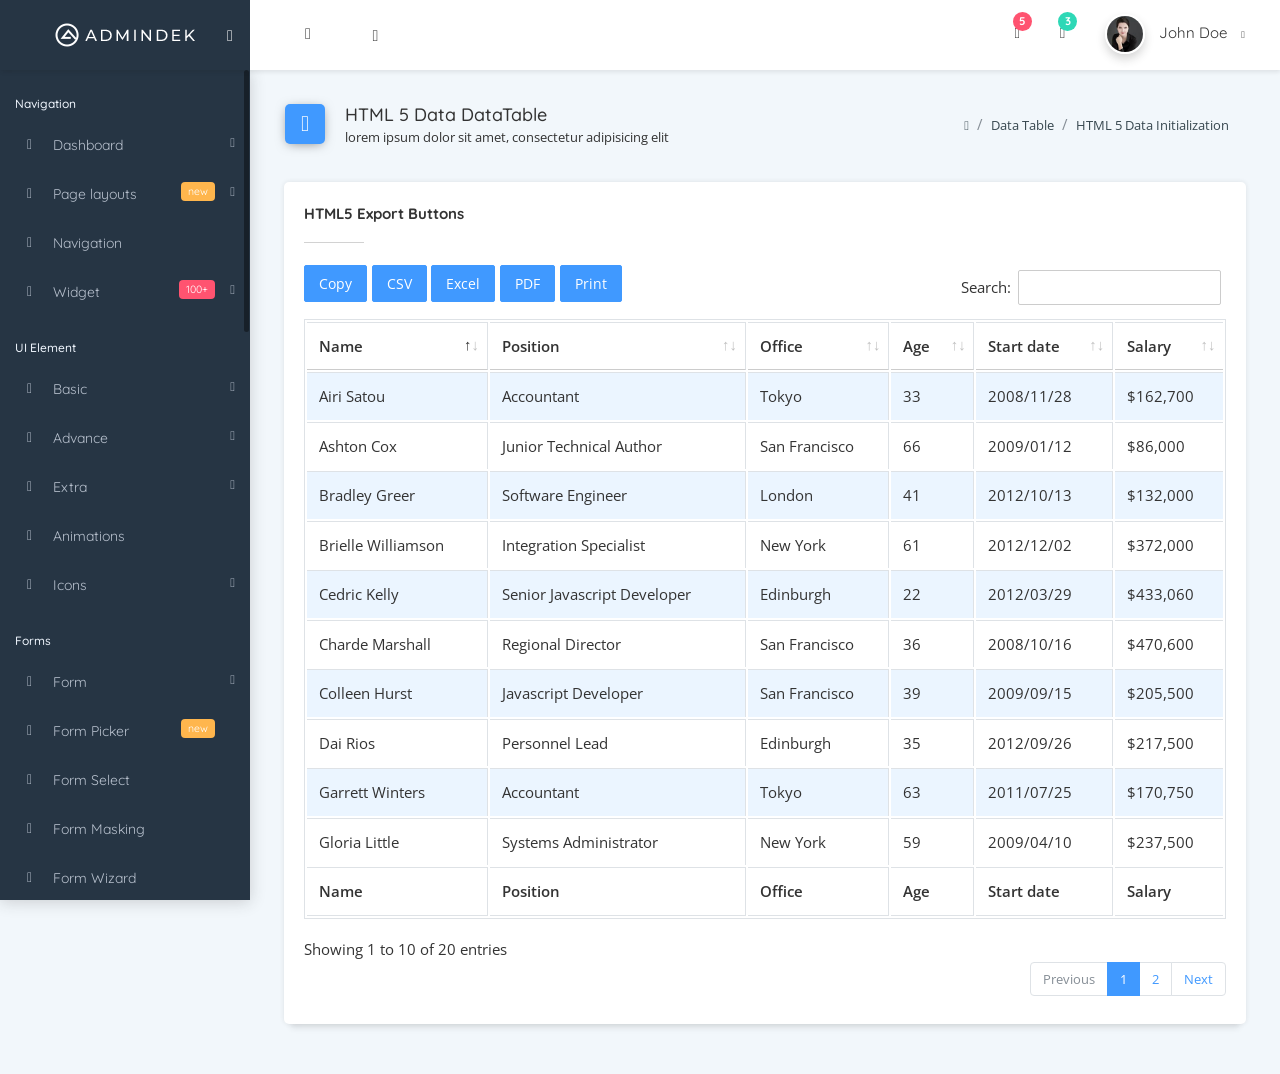
==== default/dt-ext-buttons-html-5-data-export.html @ b19c74aa "basic data table pushed" ====
<!DOCTYPE html>
<html lang="en">

<!-- Mirrored from colorlib.com//polygon/admindek/default/dt-ext-buttons-html-5-data-export.html by HTTrack Website Copier/3.x [XR&CO'2014], Tue, 04 Feb 2020 06:31:52 GMT -->
<!-- Added by HTTrack -->
<meta http-equiv="content-type" content="text/html;charset=UTF-8" /><!-- /Added by HTTrack -->

<head>
    <title>Admindek | Admin Template</title>


    <!--[if lt IE 10]>
      <script src="https://oss.maxcdn.com/libs/html5shiv/3.7.0/html5shiv.js"></script>
      <script src="https://oss.maxcdn.com/libs/respond.js/1.4.2/respond.min.js"></script>
      <![endif]-->

    <meta charset="utf-8">
    <meta name="viewport" content="width=device-width, initial-scale=1.0, user-scalable=0, minimal-ui">
    <meta http-equiv="X-UA-Compatible" content="IE=edge" />
    <meta name="description"
        content="Admindek Bootstrap admin template made using Bootstrap 4 and it has huge amount of ready made feature, UI components, pages which completely fulfills any dashboard needs." />
    <meta name="keywords"
        content="bootstrap, bootstrap admin template, admin theme, admin dashboard, dashboard template, admin template, responsive" />
    <meta name="author" content="colorlib" />

    <!-- <link rel="icon" href="https://colorlib.com//polygon/admindek/files/assets/images/favicon.ico" type="image/x-icon"> -->

    <link href="https://fonts.googleapis.com/css?family=Open+Sans:300,400,600,700,800" rel="stylesheet">
    <link href="https://fonts.googleapis.com/css?family=Quicksand:500,700" rel="stylesheet">

    <link rel="stylesheet" type="text/css" href="../files/bower_components/bootstrap/css/bootstrap.min.css">

    <link rel="stylesheet" href="../files/assets/pages/waves/css/waves.min.css" type="text/css" media="all">

    <link rel="stylesheet" type="text/css" href="../files/assets/icon/feather/css/feather.css">

    <link rel="stylesheet" type="text/css" href="../files/assets/icon/themify-icons/themify-icons.css">

    <link rel="stylesheet" type="text/css" href="../files/assets/icon/icofont/css/icofont.css">

    <link rel="stylesheet" type="text/css" href="../files/assets/icon/font-awesome/css/font-awesome.min.css">

    <link rel="stylesheet" type="text/css"
        href="../files/bower_components/datatables.net-bs4/css/dataTables.bootstrap4.min.css">
    <link rel="stylesheet" type="text/css" href="../files/assets/pages/data-table/css/buttons.dataTables.min.css">
    <link rel="stylesheet" type="text/css"
        href="../files/bower_components/datatables.net-responsive-bs4/css/responsive.bootstrap4.min.css">
    <link rel="stylesheet" type="text/css"
        href="../files/assets/pages/data-table/extensions/buttons/css/buttons.dataTables.min.css">

    <link rel="stylesheet" type="text/css" href="../files/assets/css/style.css">
    <link rel="stylesheet" type="text/css" href="../files/assets/css/pages.css">
</head>

<body>

    <div class="loader-bg">
        <div class="loader-bar"></div>
    </div>

    <div id="pcoded" class="pcoded">
        <div class="pcoded-overlay-box"></div>
        <div class="pcoded-container navbar-wrapper">

            <nav class="navbar header-navbar pcoded-header">
                <div class="navbar-wrapper">
                    <div class="navbar-logo">
                        <a href="index.html">
                            <img class="img-fluid" src="../files/assets/images/logo.png" alt="Theme-Logo" />
                        </a>
                        <a class="mobile-menu" id="mobile-collapse" href="#!">
                            <i class="feather icon-menu icon-toggle-right"></i>
                        </a>
                        <a class="mobile-options waves-effect waves-light">
                            <i class="feather icon-more-horizontal"></i>
                        </a>
                    </div>
                    <div class="navbar-container container-fluid">
                        <ul class="nav-left">
                            <li class="header-search">
                                <div class="main-search morphsearch-search">
                                    <div class="input-group">
                                        <span class="input-group-prepend search-close">
                                            <i class="feather icon-x input-group-text"></i>
                                        </span>
                                        <input type="text" class="form-control" placeholder="Enter Keyword">
                                        <span class="input-group-append search-btn">
                                            <i class="feather icon-search input-group-text"></i>
                                        </span>
                                    </div>
                                </div>
                            </li>
                            <li>
                                <a href="#!"
                                    onclick="if (!window.__cfRLUnblockHandlers) return false; javascript:toggleFullScreen()"
                                    class="waves-effect waves-light" data-cf-modified-c82a0141399971fba9ab0f09-="">
                                    <i class="full-screen feather icon-maximize"></i>
                                </a>
                            </li>
                        </ul>
                        <ul class="nav-right">
                            <li class="header-notification">
                                <div class="dropdown-primary dropdown">
                                    <div class="dropdown-toggle" data-toggle="dropdown">
                                        <i class="feather icon-bell"></i>
                                        <span class="badge bg-c-red">5</span>
                                    </div>
                                    <ul class="show-notification notification-view dropdown-menu"
                                        data-dropdown-in="fadeIn" data-dropdown-out="fadeOut">
                                        <li>
                                            <h6>Notifications</h6>
                                            <label class="label label-danger">New</label>
                                        </li>
                                        <li>
                                            <div class="media">
                                                <img class="img-radius" src="../files/assets/images/avatar-4.jpg"
                                                    alt="Generic placeholder image">
                                                <div class="media-body">
                                                    <h5 class="notification-user">John Doe</h5>
                                                    <p class="notification-msg">Lorem ipsum dolor sit amet, consectetuer
                                                        elit.</p>
                                                    <span class="notification-time">30 minutes ago</span>
                                                </div>
                                            </div>
                                        </li>
                                        <li>
                                            <div class="media">
                                                <img class="img-radius" src="../files/assets/images/avatar-3.jpg"
                                                    alt="Generic placeholder image">
                                                <div class="media-body">
                                                    <h5 class="notification-user">Joseph William</h5>
                                                    <p class="notification-msg">Lorem ipsum dolor sit amet, consectetuer
                                                        elit.</p>
                                                    <span class="notification-time">30 minutes ago</span>
                                                </div>
                                            </div>
                                        </li>
                                        <li>
                                            <div class="media">
                                                <img class="img-radius" src="../files/assets/images/avatar-4.jpg"
                                                    alt="Generic placeholder image">
                                                <div class="media-body">
                                                    <h5 class="notification-user">Sara Soudein</h5>
                                                    <p class="notification-msg">Lorem ipsum dolor sit amet, consectetuer
                                                        elit.</p>
                                                    <span class="notification-time">30 minutes ago</span>
                                                </div>
                                            </div>
                                        </li>
                                    </ul>
                                </div>
                            </li>
                            <li class="header-notification">
                                <div class="dropdown-primary dropdown">
                                    <div class="displayChatbox dropdown-toggle" data-toggle="dropdown">
                                        <i class="feather icon-message-square"></i>
                                        <span class="badge bg-c-green">3</span>
                                    </div>
                                </div>
                            </li>
                            <li class="user-profile header-notification">
                                <div class="dropdown-primary dropdown">
                                    <div class="dropdown-toggle" data-toggle="dropdown">
                                        <img src="../files/assets/images/avatar-4.jpg" class="img-radius"
                                            alt="User-Profile-Image">
                                        <span>John Doe</span>
                                        <i class="feather icon-chevron-down"></i>
                                    </div>
                                    <ul class="show-notification profile-notification dropdown-menu"
                                        data-dropdown-in="fadeIn" data-dropdown-out="fadeOut">
                                        <li>
                                            <a href="#!">
                                                <i class="feather icon-settings"></i> Settings
                                            </a>
                                        </li>
                                        <li>
                                            <a href="#">
                                                <i class="feather icon-user"></i> Profile
                                            </a>
                                        </li>
                                        <li>
                                            <a href="email-inbox.html">
                                                <i class="feather icon-mail"></i> My Messages
                                            </a>
                                        </li>
                                        <li>
                                            <a href="auth-lock-screen.html">
                                                <i class="feather icon-lock"></i> Lock Screen
                                            </a>
                                        </li>
                                        <li>
                                            <a href="auth-sign-in-social.html">
                                                <i class="feather icon-log-out"></i> Logout
                                            </a>
                                        </li>
                                    </ul>
                                </div>
                            </li>
                        </ul>
                    </div>
                </div>
            </nav>

            <div id="sidebar" class="users p-chat-user showChat">
                <div class="had-container">
                    <div class="p-fixed users-main">
                        <div class="user-box">
                            <div class="chat-search-box">
                                <a class="back_friendlist">
                                    <i class="feather icon-x"></i>
                                </a>
                                <div class="right-icon-control">
                                    <div class="input-group input-group-button">
                                        <input type="text" id="search-friends" name="footer-email" class="form-control"
                                            placeholder="Search Friend">
                                        <div class="input-group-append">
                                            <button class="btn btn-primary waves-effect waves-light" type="button"><i
                                                    class="feather icon-search"></i></button>
                                        </div>
                                    </div>
                                </div>
                            </div>
                            <div class="main-friend-list">
                                <div class="media userlist-box waves-effect waves-light" data-id="1"
                                    data-status="online" data-username="Josephin Doe">
                                    <a class="media-left" href="#!">
                                        <img class="media-object img-radius img-radius"
                                            src="../files/assets/images/avatar-3.jpg" alt="Generic placeholder image ">
                                        <div class="live-status bg-success"></div>
                                    </a>
                                    <div class="media-body">
                                        <div class="chat-header">Josephin Doe</div>
                                    </div>
                                </div>
                                <div class="media userlist-box waves-effect waves-light" data-id="2"
                                    data-status="online" data-username="Lary Doe">
                                    <a class="media-left" href="#!">
                                        <img class="media-object img-radius" src="../files/assets/images/avatar-2.jpg"
                                            alt="Generic placeholder image">
                                        <div class="live-status bg-success"></div>
                                    </a>
                                    <div class="media-body">
                                        <div class="f-13 chat-header">Lary Doe</div>
                                    </div>
                                </div>
                                <div class="media userlist-box waves-effect waves-light" data-id="3"
                                    data-status="online" data-username="Alice">
                                    <a class="media-left" href="#!">
                                        <img class="media-object img-radius" src="../files/assets/images/avatar-4.jpg"
                                            alt="Generic placeholder image">
                                        <div class="live-status bg-success"></div>
                                    </a>
                                    <div class="media-body">
                                        <div class="f-13 chat-header">Alice</div>
                                    </div>
                                </div>
                                <div class="media userlist-box waves-effect waves-light" data-id="4"
                                    data-status="offline" data-username="Alia">
                                    <a class="media-left" href="#!">
                                        <img class="media-object img-radius" src="../files/assets/images/avatar-3.jpg"
                                            alt="Generic placeholder image">
                                        <div class="live-status bg-default"></div>
                                    </a>
                                    <div class="media-body">
                                        <div class="f-13 chat-header">Alia<small class="d-block text-muted">10 min
                                                ago</small></div>
                                    </div>
                                </div>
                                <div class="media userlist-box waves-effect waves-light" data-id="5"
                                    data-status="offline" data-username="Suzen">
                                    <a class="media-left" href="#!">
                                        <img class="media-object img-radius" src="../files/assets/images/avatar-2.jpg"
                                            alt="Generic placeholder image">
                                        <div class="live-status bg-default"></div>
                                    </a>
                                    <div class="media-body">
                                        <div class="f-13 chat-header">Suzen<small class="d-block text-muted">15 min
                                                ago</small></div>
                                    </div>
                                </div>
                            </div>
                        </div>
                    </div>
                </div>
            </div>


            <div class="showChat_inner">
                <div class="media chat-inner-header">
                    <a class="back_chatBox">
                        <i class="feather icon-x"></i> Josephin Doe
                    </a>
                </div>
                <div class="main-friend-chat">
                    <div class="media chat-messages">
                        <a class="media-left photo-table" href="#!">
                            <img class="media-object img-radius img-radius m-t-5"
                                src="../files/assets/images/avatar-2.jpg" alt="Generic placeholder image">
                        </a>
                        <div class="media-body chat-menu-content">
                            <div class="">
                                <p class="chat-cont">I'm just looking around. Will you tell me something about yourself?
                                </p>
                            </div>
                            <p class="chat-time">8:20 a.m.</p>
                        </div>
                    </div>
                    <div class="media chat-messages">
                        <div class="media-body chat-menu-reply">
                            <div class="">
                                <p class="chat-cont">Ohh! very nice</p>
                            </div>
                            <p class="chat-time">8:22 a.m.</p>
                        </div>
                    </div>
                    <div class="media chat-messages">
                        <a class="media-left photo-table" href="#!">
                            <img class="media-object img-radius img-radius m-t-5"
                                src="../files/assets/images/avatar-2.jpg" alt="Generic placeholder image">
                        </a>
                        <div class="media-body chat-menu-content">
                            <div class="">
                                <p class="chat-cont">can you come with me?</p>
                            </div>
                            <p class="chat-time">8:20 a.m.</p>
                        </div>
                    </div>
                </div>
                <div class="chat-reply-box">
                    <div class="right-icon-control">
                        <div class="input-group input-group-button">
                            <input type="text" class="form-control" placeholder="Write hear . . ">
                            <div class="input-group-append">
                                <button class="btn btn-primary waves-effect waves-light" type="button"><i
                                        class="feather icon-message-circle"></i></button>
                            </div>
                        </div>
                    </div>
                </div>
            </div>

            <div class="pcoded-main-container">
                <div class="pcoded-wrapper">

                    <nav class="pcoded-navbar">
                        <div class="nav-list">
                            <div class="pcoded-inner-navbar main-menu">
                                <div class="pcoded-navigation-label">Navigation</div>
                                <ul class="pcoded-item pcoded-left-item">
                                    <li class="pcoded-hasmenu">
                                        <a href="javascript:void(0)" class="waves-effect waves-dark">
                                            <span class="pcoded-micon"><i class="feather icon-home"></i></span>
                                            <span class="pcoded-mtext">Dashboard</span>
                                        </a>
                                        <ul class="pcoded-submenu">
                                            <li class="">
                                                <a href="index.html" class="waves-effect waves-dark">
                                                    <span class="pcoded-mtext">Default</span>
                                                </a>
                                            </li>
                                            <li class="">
                                                <a href="dashboard-crm.html" class="waves-effect waves-dark">
                                                    <span class="pcoded-mtext">CRM</span>
                                                </a>
                                            </li>
                                            <li class="">
                                                <a href="dashboard-analytics.html" class="waves-effect waves-dark">
                                                    <span class="pcoded-mtext">Analytics</span>
                                                    <span class="pcoded-badge label label-info ">NEW</span>
                                                </a>
                                            </li>
                                        </ul>
                                    </li>
                                    <li class="pcoded-hasmenu">
                                        <a href="javascript:void(0)" class="waves-effect waves-dark">
                                            <span class="pcoded-micon"><i class="feather icon-sidebar"></i></span>
                                            <span class="pcoded-mtext">Page layouts</span>
                                            <span class="pcoded-badge label label-warning">NEW</span>
                                        </a>
                                        <ul class="pcoded-submenu">
                                            <li class=" pcoded-hasmenu">
                                                <a href="javascript:void(0)" class="waves-effect waves-dark">
                                                    <span class="pcoded-mtext">Vertical</span>
                                                </a>
                                                <ul class="pcoded-submenu">
                                                    <li class="">
                                                        <a href="menu-static.html" class="waves-effect waves-dark">
                                                            <span class="pcoded-mtext">Static Layout</span>
                                                        </a>
                                                    </li>
                                                    <li class="">
                                                        <a href="menu-header-fixed.html"
                                                            class="waves-effect waves-dark">
                                                            <span class="pcoded-mtext">Header Fixed</span>
                                                        </a>
                                                    </li>
                                                    <li class="">
                                                        <a href="menu-compact.html" class="waves-effect waves-dark">
                                                            <span class="pcoded-mtext">Compact</span>
                                                        </a>
                                                    </li>
                                                    <li class="">
                                                        <a href="menu-sidebar.html" class="waves-effect waves-dark">
                                                            <span class="pcoded-mtext">Sidebar Fixed</span>
                                                        </a>
                                                    </li>
                                                </ul>
                                            </li>
                                            <li class=" pcoded-hasmenu">
                                                <a href="javascript:void(0)" class="waves-effect waves-dark">
                                                    <span class="pcoded-mtext">Horizontal</span>
                                                </a>
                                                <ul class="pcoded-submenu">
                                                    <li class="">
                                                        <a href="menu-horizontal-static.html" target="_blank"
                                                            class="waves-effect waves-dark">
                                                            <span class="pcoded-mtext">Static Layout</span>
                                                        </a>
                                                    </li>
                                                    <li class="">
                                                        <a href="menu-horizontal-fixed.html" target="_blank"
                                                            class="waves-effect waves-dark">
                                                            <span class="pcoded-mtext">Fixed layout</span>
                                                        </a>
                                                    </li>
                                                    <li class="">
                                                        <a href="menu-horizontal-icon.html" target="_blank"
                                                            class="waves-effect waves-dark">
                                                            <span class="pcoded-mtext">Static With Icon</span>
                                                        </a>
                                                    </li>
                                                    <li class="">
                                                        <a href="menu-horizontal-icon-fixed.html" target="_blank"
                                                            class="waves-effect waves-dark">
                                                            <span class="pcoded-mtext">Fixed With Icon</span>
                                                        </a>
                                                    </li>
                                                </ul>
                                            </li>
                                            <li class="">
                                                <a href="menu-bottom.html" class="waves-effect waves-dark">
                                                    <span class="pcoded-mtext">Bottom Menu</span>
                                                </a>
                                            </li>
                                        </ul>
                                    </li>
                                    <li class="">
                                        <a href="navbar-light.html" class="waves-effect waves-dark">
                                            <span class="pcoded-micon">
                                                <i class="feather icon-menu"></i>
                                            </span>
                                            <span class="pcoded-mtext">Navigation</span>
                                        </a>
                                    </li>
                                    <li class="pcoded-hasmenu">
                                        <a href="javascript:void(0)" class="waves-effect waves-dark">
                                            <span class="pcoded-micon">
                                                <i class="feather icon-layers"></i>
                                            </span>
                                            <span class="pcoded-mtext">Widget</span>
                                            <span class="pcoded-badge label label-danger">100+</span>
                                        </a>
                                        <ul class="pcoded-submenu">
                                            <li class="">
                                                <a href="widget-statistic.html" class="waves-effect waves-dark">
                                                    <span class="pcoded-mtext">Statistic</span>
                                                </a>
                                            </li>
                                            <li class="">
                                                <a href="widget-data.html" class="waves-effect waves-dark">
                                                    <span class="pcoded-mtext">Data</span>
                                                </a>
                                            </li>
                                            <li class="">
                                                <a href="widget-chart.html" class="waves-effect waves-dark">
                                                    <span class="pcoded-mtext">Chart Widget</span>
                                                </a>
                                            </li>
                                        </ul>
                                    </li>
                                </ul>
                                <div class="pcoded-navigation-label">UI Element</div>
                                <ul class="pcoded-item pcoded-left-item">
                                    <li class="pcoded-hasmenu">
                                        <a href="javascript:void(0)" class="waves-effect waves-dark">
                                            <span class="pcoded-micon">
                                                <i class="feather icon-box"></i>
                                            </span>
                                            <span class="pcoded-mtext">Basic</span>
                                        </a>
                                        <ul class="pcoded-submenu">
                                            <li class="">
                                                <a href="alert.html" class="waves-effect waves-dark">
                                                    <span class="pcoded-mtext">Alert</span>
                                                </a>
                                            </li>
                                            <li class="">
                                                <a href="breadcrumb.html" class="waves-effect waves-dark">
                                                    <span class="pcoded-mtext">Breadcrumbs</span>
                                                </a>
                                            </li>
                                            <li class="">
                                                <a href="button.html" class="waves-effect waves-dark">
                                                    <span class="pcoded-mtext">Button</span>
                                                </a>
                                            </li>
                                            <li class="">
                                                <a href="box-shadow.html" class="waves-effect waves-dark">
                                                    <span class="pcoded-mtext">Box-Shadow</span>
                                                </a>
                                            </li>
                                            <li class="">
                                                <a href="accordion.html" class="waves-effect waves-dark">
                                                    <span class="pcoded-mtext">Accordion</span>
                                                </a>
                                            </li>
                                            <li class="">
                                                <a href="generic-class.html" class="waves-effect waves-dark">
                                                    <span class="pcoded-mtext">Generic Class</span>
                                                </a>
                                            </li>
                                            <li class=" ">
                                                <a href="tabs.html" class="waves-effect waves-dark">
                                                    <span class="pcoded-mtext">Tabs</span>
                                                </a>
                                            </li>
                                            <li class=" ">
                                                <a href="color.html" class="waves-effect waves-dark">
                                                    <span class="pcoded-mtext">Color</span>
                                                </a>
                                            </li>
                                            <li class=" ">
                                                <a href="label-badge.html" class="waves-effect waves-dark">
                                                    <span class="pcoded-mtext">Label Badge</span>
                                                </a>
                                            </li>
                                            <li class=" ">
                                                <a href="progress-bar.html" class="waves-effect waves-dark">
                                                    <span class="pcoded-mtext">Progress Bar</span>
                                                </a>
                                            </li>
                                            <li class=" ">
                                                <a href="list.html" class="waves-effect waves-dark">
                                                    <span class="pcoded-mtext">List</span>
                                                </a>
                                            </li>
                                            <li class=" ">
                                                <a href="tooltip.html" class="waves-effect waves-dark">
                                                    <span class="pcoded-mtext">Tooltip And Popover</span>
                                                </a>
                                            </li>
                                            <li class=" ">
                                                <a href="typography.html" class="waves-effect waves-dark">
                                                    <span class="pcoded-mtext">Typography</span>
                                                </a>
                                            </li>
                                            <li class=" ">
                                                <a href="other.html" class="waves-effect waves-dark">
                                                    <span class="pcoded-mtext">Other</span>
                                                </a>
                                            </li>
                                        </ul>
                                    </li>
                                    <li class="pcoded-hasmenu">
                                        <a href="javascript:void(0)" class="waves-effect waves-dark">
                                            <span class="pcoded-micon">
                                                <i class="feather icon-gitlab"></i>
                                            </span>
                                            <span class="pcoded-mtext">Advance</span>
                                        </a>
                                        <ul class="pcoded-submenu">
                                            <li class=" ">
                                                <a href="draggable.html" class="waves-effect waves-dark">
                                                    <span class="pcoded-mtext">Draggable</span>
                                                </a>
                                            </li>
                                            <li class=" ">
                                                <a href="modal.html" class="waves-effect waves-dark">
                                                    <span class="pcoded-mtext">Modal</span>
                                                </a>
                                            </li>
                                            <li class=" ">
                                                <a href="notification.html" class="waves-effect waves-dark">
                                                    <span class="pcoded-mtext">Notifications</span>
                                                </a>
                                            </li>
                                            <li class=" ">
                                                <a href="rating.html" class="waves-effect waves-dark">
                                                    <span class="pcoded-mtext">Rating</span>
                                                </a>
                                            </li>
                                            <li class=" ">
                                                <a href="range-slider.html" class="waves-effect waves-dark">
                                                    <span class="pcoded-mtext">Range Slider</span>
                                                </a>
                                            </li>
                                            <li class=" ">
                                                <a href="slider.html" class="waves-effect waves-dark">
                                                    <span class="pcoded-mtext">Slider</span>
                                                </a>
                                            </li>
                                            <li class=" ">
                                                <a href="syntax-highlighter.html" class="waves-effect waves-dark">
                                                    <span class="pcoded-mtext">Syntax Highlighter</span>
                                                </a>
                                            </li>
                                            <li class=" ">
                                                <a href="tour.html" class="waves-effect waves-dark">
                                                    <span class="pcoded-mtext">Tour</span>
                                                </a>
                                            </li>
                                            <li class=" ">
                                                <a href="treeview.html" class="waves-effect waves-dark">
                                                    <span class="pcoded-mtext">Tree View</span>
                                                </a>
                                            </li>
                                            <li class=" ">
                                                <a href="nestable.html" class="waves-effect waves-dark">
                                                    <span class="pcoded-mtext">Nestable</span>
                                                </a>
                                            </li>
                                            <li class=" ">
                                                <a href="toolbar.html" class="waves-effect waves-dark">
                                                    <span class="pcoded-mtext">Toolbar</span>
                                                </a>
                                            </li>
                                            <li class=" ">
                                                <a href="https://colorlib.com/polygon/admindek/default/x-editable.html"
                                                    class="waves-effect waves-dark">
                                                    <span class="pcoded-mtext">X-Editable</span>
                                                </a>
                                            </li>
                                        </ul>
                                    </li>
                                    <li class="pcoded-hasmenu">
                                        <a href="javascript:void(0)" class="waves-effect waves-dark">
                                            <span class="pcoded-micon">
                                                <i class="feather icon-package"></i>
                                            </span>
                                            <span class="pcoded-mtext">Extra</span>
                                        </a>
                                        <ul class="pcoded-submenu">
                                            <li class=" ">
                                                <a href="session-timeout.html" class="waves-effect waves-dark">
                                                    <span class="pcoded-mtext">Session Timeout</span>
                                                </a>
                                            </li>
                                            <li class=" ">
                                                <a href="session-idle-timeout.html" class="waves-effect waves-dark">
                                                    <span class="pcoded-mtext">Session Idle Timeout</span>
                                                </a>
                                            </li>
                                            <li class=" ">
                                                <a href="offline.html" class="waves-effect waves-dark">
                                                    <span class="pcoded-mtext">Offline</span>
                                                </a>
                                            </li>
                                        </ul>
                                    </li>
                                    <li class=" ">
                                        <a href="animation.html" class="waves-effect waves-dark">
                                            <span class="pcoded-micon">
                                                <i class="feather icon-aperture rotate-refresh"></i>
                                            </span>
                                            <span class="pcoded-mtext">Animations</span>
                                        </a>
                                    </li>
                                    <li class="pcoded-hasmenu">
                                        <a href="javascript:void(0)" class="waves-effect waves-dark">
                                            <span class="pcoded-micon">
                                                <i class="feather icon-command"></i>
                                            </span>
                                            <span class="pcoded-mtext">Icons</span>
                                        </a>
                                        <ul class="pcoded-submenu">
                                            <li class=" ">
                                                <a href="icon-font-awesome.html" class="waves-effect waves-dark">
                                                    <span class="pcoded-mtext">Font Awesome</span>
                                                </a>
                                            </li>
                                            <li class=" ">
                                                <a href="icon-themify.html" class="waves-effect waves-dark">
                                                    <span class="pcoded-mtext">Themify</span>
                                                </a>
                                            </li>
                                            <li class=" ">
                                                <a href="icon-simple-line.html" class="waves-effect waves-dark">
                                                    <span class="pcoded-mtext">Simple Line Icon</span>
                                                </a>
                                            </li>
                                        </ul>
                                    </li>
                                </ul>
                                <div class="pcoded-navigation-label">Forms</div>
                                <ul class="pcoded-item pcoded-left-item">
                                    <li class="pcoded-hasmenu">
                                        <a href="javascript:void(0)" class="waves-effect waves-dark">
                                            <span class="pcoded-micon">
                                                <i class="feather icon-clipboard"></i>
                                            </span>
                                            <span class="pcoded-mtext">Form</span>
                                        </a>
                                        <ul class="pcoded-submenu">
                                            <li class=" ">
                                                <a href="form-elements-component.html" class="waves-effect waves-dark">
                                                    <span class="pcoded-mtext">Components</span>
                                                </a>
                                            </li>
                                            <li class=" ">
                                                <a href="form-elements-add-on.html" class="waves-effect waves-dark">
                                                    <span class="pcoded-mtext">Add-On</span>
                                                </a>
                                            </li>
                                            <li class=" ">
                                                <a href="form-elements-advance.html" class="waves-effect waves-dark">
                                                    <span class="pcoded-mtext">Advance</span>
                                                </a>
                                            </li>
                                            <li class=" ">
                                                <a href="form-validation.html" class="waves-effect waves-dark">
                                                    <span class="pcoded-mtext">Validation</span>
                                                </a>
                                            </li>
                                        </ul>
                                    </li>
                                    <li class=" ">
                                        <a href="form-picker.html" class="waves-effect waves-dark">
                                            <span class="pcoded-micon">
                                                <i class="feather icon-edit-1"></i>
                                            </span>
                                            <span class="pcoded-mtext">Form Picker</span>
                                            <span class="pcoded-badge label label-warning">NEW</span>
                                        </a>
                                    </li>
                                    <li class=" ">
                                        <a href="form-select.html" class="waves-effect waves-dark">
                                            <span class="pcoded-micon">
                                                <i class="feather icon-feather"></i>
                                            </span>
                                            <span class="pcoded-mtext">Form Select</span>
                                        </a>
                                    </li>
                                    <li class=" ">
                                        <a href="form-masking.html" class="waves-effect waves-dark">
                                            <span class="pcoded-micon">
                                                <i class="feather icon-shield"></i>
                                            </span>
                                            <span class="pcoded-mtext">Form Masking</span>
                                        </a>
                                    </li>
                                    <li class=" ">
                                        <a href="form-wizard.html" class="waves-effect waves-dark">
                                            <span class="pcoded-micon">
                                                <i class="feather icon-tv"></i>
                                            </span>
                                            <span class="pcoded-mtext">Form Wizard</span>
                                        </a>
                                    </li>
                                </ul>
                                <div class="pcoded-navigation-label">Tables</div>
                                <ul class="pcoded-item pcoded-left-item">
                                    <li class="pcoded-hasmenu">
                                        <a href="javascript:void(0)" class="waves-effect waves-dark">
                                            <span class="pcoded-micon">
                                                <i class="feather icon-credit-card"></i>
                                            </span>
                                            <span class="pcoded-mtext">Bootstrap Table</span>
                                        </a>
                                        <ul class="pcoded-submenu">
                                            <li class=" ">
                                                <a href="bs-basic-table.html" class="waves-effect waves-dark">
                                                    <span class="pcoded-mtext">Basic Table</span>
                                                </a>
                                            </li>
                                            <li class=" ">
                                                <a href="bs-table-sizing.html" class="waves-effect waves-dark">
                                                    <span class="pcoded-mtext">Sizing Table</span>
                                                </a>
                                            </li>
                                            <li class=" ">
                                                <a href="bs-table-border.html" class="waves-effect waves-dark">
                                                    <span class="pcoded-mtext">Border Table</span>
                                                </a>
                                            </li>
                                            <li class=" ">
                                                <a href="bs-table-styling.html" class="waves-effect waves-dark">
                                                    <span class="pcoded-mtext">Styling Table</span>
                                                </a>
                                            </li>
                                        </ul>
                                    </li>
                                    <li class="pcoded-hasmenu">
                                        <a href="javascript:void(0)" class="waves-effect waves-dark">
                                            <span class="pcoded-micon">
                                                <i class="feather icon-inbox"></i>
                                            </span>
                                            <span class="pcoded-mtext">Data Table</span>
                                        </a>
                                        <ul class="pcoded-submenu">
                                            <li class=" ">
                                                <a href="dt-basic.html" class="waves-effect waves-dark">
                                                    <span class="pcoded-mtext">Basic Initialization</span>
                                                </a>
                                            </li>
                                            <li class=" ">
                                                <a href="dt-advance.html" class="waves-effect waves-dark">
                                                    <span class="pcoded-mtext">Advance Initialization</span>
                                                </a>
                                            </li>
                                            <li class=" ">
                                                <a href="dt-styling.html" class="waves-effect waves-dark">
                                                    <span class="pcoded-mtext">Styling</span>
                                                </a>
                                            </li>
                                            <li class=" ">
                                                <a href="dt-api.html" class="waves-effect waves-dark">
                                                    <span class="pcoded-mtext">API</span>
                                                </a>
                                            </li>
                                            <li class=" ">
                                                <a href="dt-ajax.html" class="waves-effect waves-dark">
                                                    <span class="pcoded-mtext">Ajax</span>
                                                </a>
                                            </li>
                                            <li class=" ">
                                                <a href="dt-server-side.html" class="waves-effect waves-dark">
                                                    <span class="pcoded-mtext">Server Side</span>
                                                </a>
                                            </li>
                                            <li class=" ">
                                                <a href="dt-plugin.html" class="waves-effect waves-dark">
                                                    <span class="pcoded-mtext">Plug-In</span>
                                                </a>
                                            </li>
                                            <li class=" ">
                                                <a href="dt-data-sources.html" class="waves-effect waves-dark">
                                                    <span class="pcoded-mtext">Data Sources</span>
                                                </a>
                                            </li>
                                        </ul>
                                    </li>
                                    <li class="pcoded-hasmenu active pcoded-trigger">
                                        <a href="javascript:void(0)" class="waves-effect waves-dark">
                                            <span class="pcoded-micon">
                                                <i class="feather icon-server"></i>
                                            </span>
                                            <span class="pcoded-mtext">DT Extensions</span>
                                        </a>
                                        <ul class="pcoded-submenu">
                                            <li class=" ">
                                                <a href="dt-ext-autofill.html" class="waves-effect waves-dark">
                                                    <span class="pcoded-mtext">AutoFill</span>
                                                </a>
                                            </li>
                                            <li class="pcoded-hasmenu active pcoded-trigger">
                                                <a href="javascript:void(0)" class="waves-effect waves-dark">
                                                    <span class="pcoded-mtext">Button</span>
                                                </a>
                                                <ul class="pcoded-submenu">
                                                    <li class=" ">
                                                        <a href="dt-ext-basic-buttons.html"
                                                            class="waves-effect waves-dark">
                                                            <span class="pcoded-mtext">Basic Button</span>
                                                        </a>
                                                    </li>
                                                    <li class="active">
                                                        <a href="dt-ext-buttons-html-5-data-export.html"
                                                            class="waves-effect waves-dark">
                                                            <span class="pcoded-mtext">Data Export</span>
                                                        </a>
                                                    </li>
                                                </ul>
                                            </li>
                                            <li class=" ">
                                                <a href="dt-ext-col-reorder.html" class="waves-effect waves-dark">
                                                    <span class="pcoded-mtext">Col Reorder</span>
                                                </a>
                                            </li>
                                            <li class=" ">
                                                <a href="dt-ext-fixed-columns.html" class="waves-effect waves-dark">
                                                    <span class="pcoded-mtext">Fixed Columns</span>
                                                </a>
                                            </li>
                                            <li class=" ">
                                                <a href="dt-ext-fixed-header.html" class="waves-effect waves-dark">
                                                    <span class="pcoded-mtext">Fixed Header</span>
                                                </a>
                                            </li>
                                            <li class=" ">
                                                <a href="dt-ext-key-table.html" class="waves-effect waves-dark">
                                                    <span class="pcoded-mtext">Key Table</span>
                                                </a>
                                            </li>
                                            <li class=" ">
                                                <a href="dt-ext-responsive.html" class="waves-effect waves-dark">
                                                    <span class="pcoded-mtext">Responsive</span>
                                                </a>
                                            </li>
                                            <li class=" ">
                                                <a href="dt-ext-row-reorder.html" class="waves-effect waves-dark">
                                                    <span class="pcoded-mtext">Row Reorder</span>
                                                </a>
                                            </li>
                                            <li class=" ">
                                                <a href="dt-ext-scroller.html" class="waves-effect waves-dark">
                                                    <span class="pcoded-mtext">Scroller</span>
                                                </a>
                                            </li>
                                            <li class=" ">
                                                <a href="dt-ext-select.html" class="waves-effect waves-dark">
                                                    <span class="pcoded-mtext">Select Table</span>
                                                </a>
                                            </li>
                                        </ul>
                                    </li>
                                    <li class=" ">
                                        <a href="foo-table.html" class="waves-effect waves-dark">
                                            <span class="pcoded-micon">
                                                <i class="feather icon-hash"></i>
                                            </span>
                                            <span class="pcoded-mtext">FooTable</span>
                                        </a>
                                    </li>
                                    <li class="pcoded-hasmenu ">
                                        <a href="javascript:void(0)" class="waves-effect waves-dark">
                                            <span class="pcoded-micon">
                                                <i class="feather icon-airplay"></i>
                                            </span>
                                            <span class="pcoded-mtext">Handson Table</span>
                                        </a>
                                        <ul class="pcoded-submenu">
                                            <li class="">
                                                <a href="handson-appearance.html" class="waves-effect waves-dark">
                                                    <span class="pcoded-mtext">Appearance</span>
                                                </a>
                                            </li>
                                            <li class="">
                                                <a href="handson-data-operation.html" class="waves-effect waves-dark">
                                                    <span class="pcoded-mtext">Data Operation</span>
                                                </a>
                                            </li>
                                            <li class="">
                                                <a href="handson-rows-cols.html" class="waves-effect waves-dark">
                                                    <span class="pcoded-mtext">Rows Columns</span>
                                                </a>
                                            </li>
                                            <li class="">
                                                <a href="handson-columns-only.html" class="waves-effect waves-dark">
                                                    <span class="pcoded-mtext">Columns Only</span>
                                                </a>
                                            </li>
                                            <li class="">
                                                <a href="handson-cell-features.html" class="waves-effect waves-dark">
                                                    <span class="pcoded-mtext">Cell Features</span>
                                                </a>
                                            </li>
                                            <li class="">
                                                <a href="handson-cell-types.html" class="waves-effect waves-dark">
                                                    <span class="pcoded-mtext">Cell Types</span>
                                                </a>
                                            </li>
                                            <li class="">
                                                <a href="handson-integrations.html" class="waves-effect waves-dark">
                                                    <span class="pcoded-mtext">Integrations</span>
                                                </a>
                                            </li>
                                            <li class="">
                                                <a href="handson-rows-only.html" class="waves-effect waves-dark">
                                                    <span class="pcoded-mtext">Rows Only</span>
                                                </a>
                                            </li>
                                            <li class="">
                                                <a href="handson-utilities.html" class="waves-effect waves-dark">
                                                    <span class="pcoded-mtext">Utilities</span>
                                                </a>
                                            </li>
                                        </ul>
                                    </li>
                                    <li class="">
                                        <a href="editable-table.html" class="waves-effect waves-dark">
                                            <span class="pcoded-micon">
                                                <i class="feather icon-edit"></i>
                                            </span>
                                            <span class="pcoded-mtext">Editable Table</span>
                                        </a>
                                    </li>
                                </ul>
                                <div class="pcoded-navigation-label">Chart And Maps</div>
                                <ul class="pcoded-item pcoded-left-item">
                                    <li class="pcoded-hasmenu ">
                                        <a href="javascript:void(0)" class="waves-effect waves-dark">
                                            <span class="pcoded-micon">
                                                <i class="feather icon-pie-chart"></i>
                                            </span>
                                            <span class="pcoded-mtext">Charts</span>
                                        </a>
                                        <ul class="pcoded-submenu">
                                            <li class="">
                                                <a href="chart-google.html" class="waves-effect waves-dark">
                                                    <span class="pcoded-mtext">Google Chart</span>
                                                </a>
                                            </li>
                                            <li class="">
                                                <a href="chart-chartjs.html" class="waves-effect waves-dark">
                                                    <span class="pcoded-mtext">ChartJs</span>
                                                </a>
                                            </li>
                                            <li class="">
                                                <a href="chart-list.html" class="waves-effect waves-dark">
                                                    <span class="pcoded-mtext">List Chart</span>
                                                </a>
                                            </li>
                                            <li class="">
                                                <a href="chart-float.html" class="waves-effect waves-dark">
                                                    <span class="pcoded-mtext">Float Chart</span>
                                                </a>
                                            </li>
                                            <li class="">
                                                <a href="chart-knob.html" class="waves-effect waves-dark">
                                                    <span class="pcoded-mtext">Knob chart</span>
                                                </a>
                                            </li>
                                            <li class="">
                                                <a href="chart-morris.html" class="waves-effect waves-dark">
                                                    <span class="pcoded-mtext">Morris Chart</span>
                                                </a>
                                            </li>
                                            <li class="">
                                                <a href="chart-nvd3.html" class="waves-effect waves-dark">
                                                    <span class="pcoded-mtext">Nvd3 Chart</span>
                                                </a>
                                            </li>
                                            <li class="">
                                                <a href="chart-peity.html" class="waves-effect waves-dark">
                                                    <span class="pcoded-mtext">Peity Chart</span>
                                                </a>
                                            </li>
                                            <li class="">
                                                <a href="chart-radial.html" class="waves-effect waves-dark">
                                                    <span class="pcoded-mtext">Radial Chart</span>
                                                </a>
                                            </li>
                                            <li class="">
                                                <a href="chart-rickshaw.html" class="waves-effect waves-dark">
                                                    <span class="pcoded-mtext">Rickshaw Chart</span>
                                                </a>
                                            </li>
                                            <li class="">
                                                <a href="chart-sparkline.html" class="waves-effect waves-dark">
                                                    <span class="pcoded-mtext">Sparkline Chart</span>
                                                </a>
                                            </li>
                                            <li class="">
                                                <a href="chart-c3.html" class="waves-effect waves-dark">
                                                    <span class="pcoded-mtext">C3 Chart</span>
                                                </a>
                                            </li>
                                        </ul>
                                    </li>
                                    <li class="pcoded-hasmenu ">
                                        <a href="javascript:void(0)" class="waves-effect waves-dark">
                                            <span class="pcoded-micon">
                                                <i class="feather icon-map"></i>
                                            </span>
                                            <span class="pcoded-mtext">Maps</span>
                                        </a>
                                        <ul class="pcoded-submenu">
                                            <li class="">
                                                <a href="map-google.html" class="waves-effect waves-dark">
                                                    <span class="pcoded-mtext">Google Maps</span>
                                                </a>
                                            </li>
                                            <li class="">
                                                <a href="map-vector.html" class="waves-effect waves-dark">
                                                    <span class="pcoded-mtext">Vector Maps</span>
                                                </a>
                                            </li>
                                            <li class="">
                                                <a href="map-api.html" class="waves-effect waves-dark">
                                                    <span class="pcoded-mtext">Google Map Search API</span>
                                                </a>
                                            </li>
                                            <li class="">
                                                <a href="location.html" class="waves-effect waves-dark">
                                                    <span class="pcoded-mtext">Location</span>
                                                </a>
                                            </li>
                                        </ul>
                                    </li>
                                </ul>
                                <div class="pcoded-navigation-label">Pages</div>
                                <ul class="pcoded-item pcoded-left-item">
                                    <li class="pcoded-hasmenu ">
                                        <a href="javascript:void(0)" class="waves-effect waves-dark">
                                            <span class="pcoded-micon">
                                                <i class="feather icon-unlock"></i>
                                            </span>
                                            <span class="pcoded-mtext">Authentication</span>
                                        </a>
                                        <ul class="pcoded-submenu">
                                            <li class="">
                                                <a href="auth-sign-in-social.html" class="waves-effect waves-dark">
                                                    <span class="pcoded-mtext">Login</span>
                                                </a>
                                            </li>
                                            <li class="">
                                                <a href="auth-sign-up-social.html" class="waves-effect waves-dark">
                                                    <span class="pcoded-mtext">Registration</span>
                                                </a>
                                            </li>
                                            <li class="">
                                                <a href="auth-reset-password.html" target="_blank"
                                                    class="waves-effect waves-dark">
                                                    <span class="pcoded-mtext">Forgot Password</span>
                                                </a>
                                            </li>
                                            <li class="">
                                                <a href="auth-lock-screen.html" target="_blank"
                                                    class="waves-effect waves-dark">
                                                    <span class="pcoded-mtext">Lock Screen</span>
                                                </a>
                                            </li>
                                        </ul>
                                    </li>
                                    <li class="pcoded-hasmenu ">
                                        <a href="javascript:void(0)" class="waves-effect waves-dark">
                                            <span class="pcoded-micon">
                                                <i class="feather icon-sliders"></i>
                                            </span>
                                            <span class="pcoded-mtext">Maintenance</span>
                                        </a>
                                        <ul class="pcoded-submenu">
                                            <li class="">
                                                <a href="error.html" class="waves-effect waves-dark">
                                                    <span class="pcoded-mtext">Error</span>
                                                </a>
                                            </li>
                                            <li class="">
                                                <a href="comming-soon.html" class="waves-effect waves-dark">
                                                    <span class="pcoded-mtext">Comming Soon</span>
                                                </a>
                                            </li>
                                            <li class="">
                                                <a href="offline-ui.html" class="waves-effect waves-dark">
                                                    <span class="pcoded-mtext">Offline UI</span>
                                                </a>
                                            </li>
                                        </ul>
                                    </li>
                                    <li class="pcoded-hasmenu ">
                                        <a href="javascript:void(0)" class="waves-effect waves-dark">
                                            <span class="pcoded-micon">
                                                <i class="feather icon-mail"></i>
                                            </span>
                                            <span class="pcoded-mtext">Email</span>
                                        </a>
                                        <ul class="pcoded-submenu">
                                            <li class="">
                                                <a href="email-compose.html" class="waves-effect waves-dark">
                                                    <span class="pcoded-mtext">Compose Email</span>
                                                </a>
                                            </li>
                                            <li class="">
                                                <a href="email-inbox.html" class="waves-effect waves-dark">
                                                    <span class="pcoded-mtext">Inbox</span>
                                                </a>
                                            </li>
                                            <li class="">
                                                <a href="email-read.html" class="waves-effect waves-dark">
                                                    <span class="pcoded-mtext">Read Mail</span>
                                                </a>
                                            </li>
                                        </ul>
                                    </li>
                                </ul>
                                <div class="pcoded-navigation-label">App</div>
                                <ul class="pcoded-item pcoded-left-item">
                                    <li class="">
                                        <a href="todo.html" class="waves-effect waves-dark">
                                            <span class="pcoded-micon">
                                                <i class="feather icon-bookmark"></i>
                                            </span>
                                            <span class="pcoded-mtext">To-Do</span>
                                        </a>
                                    </li>
                                </ul>
                                <div class="pcoded-navigation-label">Extension</div>
                                <ul class="pcoded-item pcoded-left-item">
                                    <li class="pcoded-hasmenu ">
                                        <a href="javascript:void(0)" class="waves-effect waves-dark">
                                            <span class="pcoded-micon">
                                                <i class="feather icon-file-plus"></i>
                                            </span>
                                            <span class="pcoded-mtext">Editor</span>
                                        </a>
                                        <ul class="pcoded-submenu">
                                            <li class="">
                                                <a href="ck-editor.html" class="waves-effect waves-dark">
                                                    <span class="pcoded-mtext">CK-Editor</span>
                                                </a>
                                            </li>
                                            <li class="">
                                                <a href="wysiwyg-editor.html" class="waves-effect waves-dark">
                                                    <span class="pcoded-mtext">WYSIWYG Editor</span>
                                                </a>
                                            </li>
                                        </ul>
                                    </li>
                                    <li class="pcoded-hasmenu ">
                                        <a href="javascript:void(0)" class="waves-effect waves-dark">
                                            <span class="pcoded-micon">
                                                <i class="feather icon-calendar"></i>
                                            </span>
                                            <span class="pcoded-mtext">Event Calendar</span>
                                        </a>
                                        <ul class="pcoded-submenu">
                                            <li class="">
                                                <a href="event-full-calender.html" class="waves-effect waves-dark">
                                                    <span class="pcoded-mtext">Full Calendar</span>
                                                </a>
                                            </li>
                                            <li class="">
                                                <a href="event-clndr.html" class="waves-effect waves-dark">
                                                    <span class="pcoded-mtext">CLNDER</span>
                                                    <span class="pcoded-badge label label-info">NEW</span>
                                                </a>
                                            </li>
                                        </ul>
                                    </li>
                                    <li class="">
                                        <a href="image-crop.html" class="waves-effect waves-dark">
                                            <span class="pcoded-micon">
                                                <i class="feather icon-scissors"></i>
                                                <b>IC</b>
                                            </span>
                                            <span class="pcoded-mtext">Image Cropper</span>
                                        </a>
                                    </li>
                                    <li class="">
                                        <a href="file-upload.html" class="waves-effect waves-dark">
                                            <span class="pcoded-micon">
                                                <i class="feather icon-upload-cloud"></i>
                                            </span>
                                            <span class="pcoded-mtext">File Upload</span>
                                        </a>
                                    </li>
                                    <li class="">
                                        <a href="change-loges.html" class="waves-effect waves-dark">
                                            <span class="pcoded-micon">
                                                <i class="feather icon-briefcase"></i>
                                            </span>
                                            <span class="pcoded-mtext">Change Loges</span>
                                            <span class="pcoded-badge label label-warning">1.0</span>
                                        </a>
                                    </li>
                                </ul>
                                <div class="pcoded-navigation-label">Other</div>
                                <ul class="pcoded-item pcoded-left-item">
                                    <li class="pcoded-hasmenu ">
                                        <a href="javascript:void(0)" class="waves-effect waves-dark">
                                            <span class="pcoded-micon">
                                                <i class="feather icon-list"></i>
                                            </span>
                                            <span class="pcoded-mtext">Menu Levels</span>
                                        </a>
                                        <ul class="pcoded-submenu">
                                            <li class="">
                                                <a href="javascript:void(0)" class="waves-effect waves-dark">
                                                    <span class="pcoded-mtext">Menu Level 2.1</span>
                                                </a>
                                            </li>
                                            <li class="pcoded-hasmenu ">
                                                <a href="javascript:void(0)" class="waves-effect waves-dark">
                                                    <span class="pcoded-mtext">Menu Level 2.2</span>
                                                </a>
                                                <ul class="pcoded-submenu">
                                                    <li class="">
                                                        <a href="javascript:void(0)" class="waves-effect waves-dark">
                                                            <span class="pcoded-mtext">Menu Level 3.1</span>
                                                        </a>
                                                    </li>
                                                </ul>
                                            </li>
                                            <li class="">
                                                <a href="javascript:void(0)" class="waves-effect waves-dark">
                                                    <span class="pcoded-mtext">Menu Level 2.3</span>
                                                </a>
                                            </li>
                                        </ul>
                                    </li>
                                    <li class="">
                                        <a href="javascript:void(0)" class="disabled waves-effect waves-dark">
                                            <span class="pcoded-micon">
                                                <i class="feather icon-power"></i>
                                                <b>D</b>
                                            </span>
                                            <span class="pcoded-mtext">Disabled Menu</span>
                                        </a>
                                    </li>
                                    <li class="">
                                        <a href="sample-page.html" class="waves-effect waves-dark">
                                            <span class="pcoded-micon">
                                                <i class="feather icon-watch"></i>
                                            </span>
                                            <span class="pcoded-mtext">Sample Page</span>
                                        </a>
                                    </li>
                                </ul>
                            </div>
                        </div>
                    </nav>

                    <div class="pcoded-content">

                        <div class="page-header card">
                            <div class="row align-items-end">
                                <div class="col-lg-8">
                                    <div class="page-header-title">
                                        <i class="feather icon-server bg-c-blue"></i>
                                        <div class="d-inline">
                                            <h5>HTML 5 Data DataTable</h5>
                                            <span>lorem ipsum dolor sit amet, consectetur adipisicing elit</span>
                                        </div>
                                    </div>
                                </div>
                                <div class="col-lg-4">
                                    <div class="page-header-breadcrumb">
                                        <ul class=" breadcrumb breadcrumb-title">
                                            <li class="breadcrumb-item">
                                                <a href="index.html"><i class="feather icon-home"></i></a>
                                            </li>
                                            <li class="breadcrumb-item"><a href="#!">Data Table</a>
                                            </li>
                                            <li class="breadcrumb-item"><a href="#!">HTML 5 Data Initialization</a>
                                            </li>
                                        </ul>
                                    </div>
                                </div>
                            </div>
                        </div>

                        <div class="pcoded-inner-content">

                            <div class="main-body">
                                <div class="page-wrapper">

                                    <div class="page-body">
                                        <div class="row">
                                            <div class="col-sm-12">

                                                <div class="card">
                                                    <div class="card-header table-card-header">
                                                        <h5>HTML5 Export Buttons</h5>
                                                    </div>
                                                    <div class="card-block">
                                                        <div class="dt-responsive table-responsive">
                                                            <table id="basic-btn"
                                                                class="table table-striped table-bordered nowrap">
                                                                <thead>
                                                                    <tr>
                                                                        <th>Name</th>
                                                                        <th>Position</th>
                                                                        <th>Office</th>
                                                                        <th>Age</th>
                                                                        <th>Start date</th>
                                                                        <th>Salary</th>
                                                                    </tr>
                                                                </thead>
                                                                <tbody>
                                                                    <tr>
                                                                        <td>Tiger Nixon</td>
                                                                        <td>System Architect</td>
                                                                        <td>Edinburgh</td>
                                                                        <td>61</td>
                                                                        <td>2011/04/25</td>
                                                                        <td>$320,800</td>
                                                                    </tr>
                                                                    <tr>
                                                                        <td>Garrett Winters</td>
                                                                        <td>Accountant</td>
                                                                        <td>Tokyo</td>
                                                                        <td>63</td>
                                                                        <td>2011/07/25</td>
                                                                        <td>$170,750</td>
                                                                    </tr>
                                                                    <tr>
                                                                        <td>Ashton Cox</td>
                                                                        <td>Junior Technical Author</td>
                                                                        <td>San Francisco</td>
                                                                        <td>66</td>
                                                                        <td>2009/01/12</td>
                                                                        <td>$86,000</td>
                                                                    </tr>
                                                                    <tr>
                                                                        <td>Cedric Kelly</td>
                                                                        <td>Senior Javascript Developer</td>
                                                                        <td>Edinburgh</td>
                                                                        <td>22</td>
                                                                        <td>2012/03/29</td>
                                                                        <td>$433,060</td>
                                                                    </tr>
                                                                    <tr>
                                                                        <td>Airi Satou</td>
                                                                        <td>Accountant</td>
                                                                        <td>Tokyo</td>
                                                                        <td>33</td>
                                                                        <td>2008/11/28</td>
                                                                        <td>$162,700</td>
                                                                    </tr>
                                                                    <tr>
                                                                        <td>Brielle Williamson</td>
                                                                        <td>Integration Specialist</td>
                                                                        <td>New York</td>
                                                                        <td>61</td>
                                                                        <td>2012/12/02</td>
                                                                        <td>$372,000</td>
                                                                    </tr>
                                                                    <tr>
                                                                        <td>Herrod Chandler</td>
                                                                        <td>Sales Assistant</td>
                                                                        <td>San Francisco</td>
                                                                        <td>59</td>
                                                                        <td>2012/08/06</td>
                                                                        <td>$137,500</td>
                                                                    </tr>
                                                                    <tr>
                                                                        <td>Rhona Davidson</td>
                                                                        <td>Integration Specialist</td>
                                                                        <td>Tokyo</td>
                                                                        <td>55</td>
                                                                        <td>2010/10/14</td>
                                                                        <td>$327,900</td>
                                                                    </tr>
                                                                    <tr>
                                                                        <td>Colleen Hurst</td>
                                                                        <td>Javascript Developer</td>
                                                                        <td>San Francisco</td>
                                                                        <td>39</td>
                                                                        <td>2009/09/15</td>
                                                                        <td>$205,500</td>
                                                                    </tr>
                                                                    <tr>
                                                                        <td>Sonya Frost</td>
                                                                        <td>Software Engineer</td>
                                                                        <td>Edinburgh</td>
                                                                        <td>23</td>
                                                                        <td>2008/12/13</td>
                                                                        <td>$103,600</td>
                                                                    </tr>
                                                                    <tr>
                                                                        <td>Jena Gaines</td>
                                                                        <td>Office Manager</td>
                                                                        <td>London</td>
                                                                        <td>30</td>
                                                                        <td>2008/12/19</td>
                                                                        <td>$90,560</td>
                                                                    </tr>
                                                                    <tr>
                                                                        <td>Quinn Flynn</td>
                                                                        <td>Support Lead</td>
                                                                        <td>Edinburgh</td>
                                                                        <td>22</td>
                                                                        <td>2013/03/03</td>
                                                                        <td>$342,000</td>
                                                                    </tr>
                                                                    <tr>
                                                                        <td>Charde Marshall</td>
                                                                        <td>Regional Director</td>
                                                                        <td>San Francisco</td>
                                                                        <td>36</td>
                                                                        <td>2008/10/16</td>
                                                                        <td>$470,600</td>
                                                                    </tr>
                                                                    <tr>
                                                                        <td>Haley Kennedy</td>
                                                                        <td>Senior Marketing Designer</td>
                                                                        <td>London</td>
                                                                        <td>43</td>
                                                                        <td>2012/12/18</td>
                                                                        <td>$313,500</td>
                                                                    </tr>
                                                                    <tr>
                                                                        <td>Tatyana Fitzpatrick</td>
                                                                        <td>Regional Director</td>
                                                                        <td>London</td>
                                                                        <td>19</td>
                                                                        <td>2010/03/17</td>
                                                                        <td>$385,750</td>
                                                                    </tr>
                                                                    <tr>
                                                                        <td>Michael Silva</td>
                                                                        <td>Marketing Designer</td>
                                                                        <td>London</td>
                                                                        <td>66</td>
                                                                        <td>2012/11/27</td>
                                                                        <td>$198,500</td>
                                                                    </tr>
                                                                    <tr>
                                                                        <td>Paul Byrd</td>
                                                                        <td>Chief Financial Officer (CFO)</td>
                                                                        <td>New York</td>
                                                                        <td>64</td>
                                                                        <td>2010/06/09</td>
                                                                        <td>$725,000</td>
                                                                    </tr>
                                                                    <tr>
                                                                        <td>Gloria Little</td>
                                                                        <td>Systems Administrator</td>
                                                                        <td>New York</td>
                                                                        <td>59</td>
                                                                        <td>2009/04/10</td>
                                                                        <td>$237,500</td>
                                                                    </tr>
                                                                    <tr>
                                                                        <td>Bradley Greer</td>
                                                                        <td>Software Engineer</td>
                                                                        <td>London</td>
                                                                        <td>41</td>
                                                                        <td>2012/10/13</td>
                                                                        <td>$132,000</td>
                                                                    </tr>
                                                                    <tr>
                                                                        <td>Dai Rios</td>
                                                                        <td>Personnel Lead</td>
                                                                        <td>Edinburgh</td>
                                                                        <td>35</td>
                                                                        <td>2012/09/26</td>
                                                                        <td>$217,500</td>
                                                                    </tr>
                                                                </tbody>
                                                                <tfoot>
                                                                    <tr>
                                                                        <th>Name</th>
                                                                        <th>Position</th>
                                                                        <th>Office</th>
                                                                        <th>Age</th>
                                                                        <th>Start date</th>
                                                                        <th>Salary</th>
                                                                    </tr>
                                                                </tfoot>
                                                            </table>
                                                        </div>
                                                    </div>
                                                </div>


                                                <!-- <div class="card">
                                                    <div class="card-header">
                                                        <h5>Column Selectors</h5>
                                                        <span class="m-b-20">All of the data export buttons have a
                                                            exportOptions option which can be used to specify
                                                            information about what data should be exported and how. The
                                                            options given for this parameter are passed directly to the
                                                            buttons.exportData() method to obtain the required
                                                            data.</span>
                                                        <span>One of the most commonly used is the columns option which
                                                            defines the columns that should be used as part of the
                                                            export. This is given as a column-selector, making it simple
                                                            to tell it if you want only visible columns, or a mix of the
                                                            columns available.</span>
                                                    </div>
                                                    <div class="card-block">
                                                        <div class="dt-responsive table-responsive">
                                                            <table id="cbtn-selectors"
                                                                class="table table-striped table-bordered nowrap">
                                                                <thead>
                                                                    <tr>
                                                                        <th>Name</th>
                                                                        <th>Position</th>
                                                                        <th>Office</th>
                                                                        <th>Age</th>
                                                                        <th>Start date</th>
                                                                        <th>Salary</th>
                                                                    </tr>
                                                                </thead>
                                                                <tbody>
                                                                    <tr>
                                                                        <td>Tiger Nixon</td>
                                                                        <td>System Architect</td>
                                                                        <td>Edinburgh</td>
                                                                        <td>61</td>
                                                                        <td>2011/04/25</td>
                                                                        <td>$320,800</td>
                                                                    </tr>
                                                                    <tr>
                                                                        <td>Garrett Winters</td>
                                                                        <td>Accountant</td>
                                                                        <td>Tokyo</td>
                                                                        <td>63</td>
                                                                        <td>2011/07/25</td>
                                                                        <td>$170,750</td>
                                                                    </tr>
                                                                    <tr>
                                                                        <td>Ashton Cox</td>
                                                                        <td>Junior Technical Author</td>
                                                                        <td>San Francisco</td>
                                                                        <td>66</td>
                                                                        <td>2009/01/12</td>
                                                                        <td>$86,000</td>
                                                                    </tr>
                                                                    <tr>
                                                                        <td>Cedric Kelly</td>
                                                                        <td>Senior Javascript Developer</td>
                                                                        <td>Edinburgh</td>
                                                                        <td>22</td>
                                                                        <td>2012/03/29</td>
                                                                        <td>$433,060</td>
                                                                    </tr>
                                                                    <tr>
                                                                        <td>Airi Satou</td>
                                                                        <td>Accountant</td>
                                                                        <td>Tokyo</td>
                                                                        <td>33</td>
                                                                        <td>2008/11/28</td>
                                                                        <td>$162,700</td>
                                                                    </tr>
                                                                    <tr>
                                                                        <td>Brielle Williamson</td>
                                                                        <td>Integration Specialist</td>
                                                                        <td>New York</td>
                                                                        <td>61</td>
                                                                        <td>2012/12/02</td>
                                                                        <td>$372,000</td>
                                                                    </tr>
                                                                    <tr>
                                                                        <td>Herrod Chandler</td>
                                                                        <td>Sales Assistant</td>
                                                                        <td>San Francisco</td>
                                                                        <td>59</td>
                                                                        <td>2012/08/06</td>
                                                                        <td>$137,500</td>
                                                                    </tr>
                                                                    <tr>
                                                                        <td>Rhona Davidson</td>
                                                                        <td>Integration Specialist</td>
                                                                        <td>Tokyo</td>
                                                                        <td>55</td>
                                                                        <td>2010/10/14</td>
                                                                        <td>$327,900</td>
                                                                    </tr>
                                                                    <tr>
                                                                        <td>Colleen Hurst</td>
                                                                        <td>Javascript Developer</td>
                                                                        <td>San Francisco</td>
                                                                        <td>39</td>
                                                                        <td>2009/09/15</td>
                                                                        <td>$205,500</td>
                                                                    </tr>
                                                                    <tr>
                                                                        <td>Sonya Frost</td>
                                                                        <td>Software Engineer</td>
                                                                        <td>Edinburgh</td>
                                                                        <td>23</td>
                                                                        <td>2008/12/13</td>
                                                                        <td>$103,600</td>
                                                                    </tr>
                                                                    <tr>
                                                                        <td>Jena Gaines</td>
                                                                        <td>Office Manager</td>
                                                                        <td>London</td>
                                                                        <td>30</td>
                                                                        <td>2008/12/19</td>
                                                                        <td>$90,560</td>
                                                                    </tr>
                                                                    <tr>
                                                                        <td>Quinn Flynn</td>
                                                                        <td>Support Lead</td>
                                                                        <td>Edinburgh</td>
                                                                        <td>22</td>
                                                                        <td>2013/03/03</td>
                                                                        <td>$342,000</td>
                                                                    </tr>
                                                                    <tr>
                                                                        <td>Charde Marshall</td>
                                                                        <td>Regional Director</td>
                                                                        <td>San Francisco</td>
                                                                        <td>36</td>
                                                                        <td>2008/10/16</td>
                                                                        <td>$470,600</td>
                                                                    </tr>
                                                                    <tr>
                                                                        <td>Haley Kennedy</td>
                                                                        <td>Senior Marketing Designer</td>
                                                                        <td>London</td>
                                                                        <td>43</td>
                                                                        <td>2012/12/18</td>
                                                                        <td>$313,500</td>
                                                                    </tr>
                                                                    <tr>
                                                                        <td>Tatyana Fitzpatrick</td>
                                                                        <td>Regional Director</td>
                                                                        <td>London</td>
                                                                        <td>19</td>
                                                                        <td>2010/03/17</td>
                                                                        <td>$385,750</td>
                                                                    </tr>
                                                                    <tr>
                                                                        <td>Michael Silva</td>
                                                                        <td>Marketing Designer</td>
                                                                        <td>London</td>
                                                                        <td>66</td>
                                                                        <td>2012/11/27</td>
                                                                        <td>$198,500</td>
                                                                    </tr>
                                                                    <tr>
                                                                        <td>Paul Byrd</td>
                                                                        <td>Chief Financial Officer (CFO)</td>
                                                                        <td>New York</td>
                                                                        <td>64</td>
                                                                        <td>2010/06/09</td>
                                                                        <td>$725,000</td>
                                                                    </tr>
                                                                    <tr>
                                                                        <td>Gloria Little</td>
                                                                        <td>Systems Administrator</td>
                                                                        <td>New York</td>
                                                                        <td>59</td>
                                                                        <td>2009/04/10</td>
                                                                        <td>$237,500</td>
                                                                    </tr>
                                                                    <tr>
                                                                        <td>Bradley Greer</td>
                                                                        <td>Software Engineer</td>
                                                                        <td>London</td>
                                                                        <td>41</td>
                                                                        <td>2012/10/13</td>
                                                                        <td>$132,000</td>
                                                                    </tr>
                                                                    <tr>
                                                                        <td>Dai Rios</td>
                                                                        <td>Personnel Lead</td>
                                                                        <td>Edinburgh</td>
                                                                        <td>35</td>
                                                                        <td>2012/09/26</td>
                                                                        <td>$217,500</td>
                                                                    </tr>
                                                                </tbody>
                                                                <tfoot>
                                                                    <tr>
                                                                        <th>Name</th>
                                                                        <th>Position</th>
                                                                        <th>Office</th>
                                                                        <th>Age</th>
                                                                        <th>Start date</th>
                                                                        <th>Salary</th>
                                                                    </tr>
                                                                </tfoot>
                                                            </table>
                                                        </div>
                                                    </div>
                                                </div>


                                                <div class="card">
                                                    <div class="card-header">
                                                        <h5>Excel - Cell Background</h5>
                                                        <span>The Excel export button saves to an XLSX file and the data
                                                            can be customized before exporting the file using the
                                                            customize method of the excelHtml5 button type.</span>
                                                    </div>
                                                    <div class="card-block">
                                                        <div class="dt-responsive table-responsive">
                                                            <table id="excel-bg"
                                                                class="table table-striped table-bordered nowrap">
                                                                <thead>
                                                                    <tr>
                                                                        <th>Name</th>
                                                                        <th>Position</th>
                                                                        <th>Office</th>
                                                                        <th>Age</th>
                                                                        <th>Start date</th>
                                                                        <th>Salary</th>
                                                                    </tr>
                                                                </thead>
                                                                <tbody>
                                                                    <tr>
                                                                        <td>Tiger Nixon</td>
                                                                        <td>System Architect</td>
                                                                        <td>Edinburgh</td>
                                                                        <td>61</td>
                                                                        <td>2011/04/25</td>
                                                                        <td>$320,800</td>
                                                                    </tr>
                                                                    <tr>
                                                                        <td>Garrett Winters</td>
                                                                        <td>Accountant</td>
                                                                        <td>Tokyo</td>
                                                                        <td>63</td>
                                                                        <td>2011/07/25</td>
                                                                        <td>$170,750</td>
                                                                    </tr>
                                                                    <tr>
                                                                        <td>Ashton Cox</td>
                                                                        <td>Junior Technical Author</td>
                                                                        <td>San Francisco</td>
                                                                        <td>66</td>
                                                                        <td>2009/01/12</td>
                                                                        <td>$86,000</td>
                                                                    </tr>
                                                                    <tr>
                                                                        <td>Cedric Kelly</td>
                                                                        <td>Senior Javascript Developer</td>
                                                                        <td>Edinburgh</td>
                                                                        <td>22</td>
                                                                        <td>2012/03/29</td>
                                                                        <td>$433,060</td>
                                                                    </tr>
                                                                    <tr>
                                                                        <td>Airi Satou</td>
                                                                        <td>Accountant</td>
                                                                        <td>Tokyo</td>
                                                                        <td>33</td>
                                                                        <td>2008/11/28</td>
                                                                        <td>$162,700</td>
                                                                    </tr>
                                                                    <tr>
                                                                        <td>Brielle Williamson</td>
                                                                        <td>Integration Specialist</td>
                                                                        <td>New York</td>
                                                                        <td>61</td>
                                                                        <td>2012/12/02</td>
                                                                        <td>$372,000</td>
                                                                    </tr>
                                                                    <tr>
                                                                        <td>Herrod Chandler</td>
                                                                        <td>Sales Assistant</td>
                                                                        <td>San Francisco</td>
                                                                        <td>59</td>
                                                                        <td>2012/08/06</td>
                                                                        <td>$137,500</td>
                                                                    </tr>
                                                                    <tr>
                                                                        <td>Rhona Davidson</td>
                                                                        <td>Integration Specialist</td>
                                                                        <td>Tokyo</td>
                                                                        <td>55</td>
                                                                        <td>2010/10/14</td>
                                                                        <td>$327,900</td>
                                                                    </tr>
                                                                    <tr>
                                                                        <td>Colleen Hurst</td>
                                                                        <td>Javascript Developer</td>
                                                                        <td>San Francisco</td>
                                                                        <td>39</td>
                                                                        <td>2009/09/15</td>
                                                                        <td>$205,500</td>
                                                                    </tr>
                                                                    <tr>
                                                                        <td>Sonya Frost</td>
                                                                        <td>Software Engineer</td>
                                                                        <td>Edinburgh</td>
                                                                        <td>23</td>
                                                                        <td>2008/12/13</td>
                                                                        <td>$103,600</td>
                                                                    </tr>
                                                                    <tr>
                                                                        <td>Jena Gaines</td>
                                                                        <td>Office Manager</td>
                                                                        <td>London</td>
                                                                        <td>30</td>
                                                                        <td>2008/12/19</td>
                                                                        <td>$90,560</td>
                                                                    </tr>
                                                                    <tr>
                                                                        <td>Quinn Flynn</td>
                                                                        <td>Support Lead</td>
                                                                        <td>Edinburgh</td>
                                                                        <td>22</td>
                                                                        <td>2013/03/03</td>
                                                                        <td>$342,000</td>
                                                                    </tr>
                                                                    <tr>
                                                                        <td>Charde Marshall</td>
                                                                        <td>Regional Director</td>
                                                                        <td>San Francisco</td>
                                                                        <td>36</td>
                                                                        <td>2008/10/16</td>
                                                                        <td>$470,600</td>
                                                                    </tr>
                                                                    <tr>
                                                                        <td>Haley Kennedy</td>
                                                                        <td>Senior Marketing Designer</td>
                                                                        <td>London</td>
                                                                        <td>43</td>
                                                                        <td>2012/12/18</td>
                                                                        <td>$313,500</td>
                                                                    </tr>
                                                                    <tr>
                                                                        <td>Tatyana Fitzpatrick</td>
                                                                        <td>Regional Director</td>
                                                                        <td>London</td>
                                                                        <td>19</td>
                                                                        <td>2010/03/17</td>
                                                                        <td>$385,750</td>
                                                                    </tr>
                                                                    <tr>
                                                                        <td>Michael Silva</td>
                                                                        <td>Marketing Designer</td>
                                                                        <td>London</td>
                                                                        <td>66</td>
                                                                        <td>2012/11/27</td>
                                                                        <td>$198,500</td>
                                                                    </tr>
                                                                    <tr>
                                                                        <td>Paul Byrd</td>
                                                                        <td>Chief Financial Officer (CFO)</td>
                                                                        <td>New York</td>
                                                                        <td>64</td>
                                                                        <td>2010/06/09</td>
                                                                        <td>$725,000</td>
                                                                    </tr>
                                                                    <tr>
                                                                        <td>Gloria Little</td>
                                                                        <td>Systems Administrator</td>
                                                                        <td>New York</td>
                                                                        <td>59</td>
                                                                        <td>2009/04/10</td>
                                                                        <td>$237,500</td>
                                                                    </tr>
                                                                    <tr>
                                                                        <td>Bradley Greer</td>
                                                                        <td>Software Engineer</td>
                                                                        <td>London</td>
                                                                        <td>41</td>
                                                                        <td>2012/10/13</td>
                                                                        <td>$132,000</td>
                                                                    </tr>
                                                                    <tr>
                                                                        <td>Dai Rios</td>
                                                                        <td>Personnel Lead</td>
                                                                        <td>Edinburgh</td>
                                                                        <td>35</td>
                                                                        <td>2012/09/26</td>
                                                                        <td>$217,500</td>
                                                                    </tr>
                                                                </tbody>
                                                                <tfoot>
                                                                    <tr>
                                                                        <th>Name</th>
                                                                        <th>Position</th>
                                                                        <th>Office</th>
                                                                        <th>Age</th>
                                                                        <th>Start date</th>
                                                                        <th>Salary</th>
                                                                    </tr>
                                                                </tfoot>
                                                            </table>
                                                        </div>
                                                    </div>
                                                </div>


                                                <div class="card">
                                                    <div class="card-header">
                                                        <h5>Custom File (JSON)</h5>
                                                        <span>Buttons uses the excellent FileSaver.js by Eli Grey in
                                                            order to be able to create and download files on the
                                                            client-side (i.e. for the CSV and Excel button types).
                                                            Buttons' built in FileSaver.js is exposed via
                                                            $.fn.dataTable.fileSave() when the HTML5 button types file
                                                            is loaded, and it can be used to easily create your own
                                                            custom files.</span>
                                                    </div>
                                                    <div class="card-block">
                                                        <div class="dt-responsive table-responsive">
                                                            <table id="pdf-json"
                                                                class="table table-striped table-bordered nowrap">
                                                                <thead>
                                                                    <tr>
                                                                        <th>Name</th>
                                                                        <th>Position</th>
                                                                        <th>Office</th>
                                                                        <th>Age</th>
                                                                        <th>Start date</th>
                                                                        <th>Salary</th>
                                                                    </tr>
                                                                </thead>
                                                                <tbody>
                                                                    <tr>
                                                                        <td>Tiger Nixon</td>
                                                                        <td>System Architect</td>
                                                                        <td>Edinburgh</td>
                                                                        <td>61</td>
                                                                        <td>2011/04/25</td>
                                                                        <td>$320,800</td>
                                                                    </tr>
                                                                    <tr>
                                                                        <td>Garrett Winters</td>
                                                                        <td>Accountant</td>
                                                                        <td>Tokyo</td>
                                                                        <td>63</td>
                                                                        <td>2011/07/25</td>
                                                                        <td>$170,750</td>
                                                                    </tr>
                                                                    <tr>
                                                                        <td>Ashton Cox</td>
                                                                        <td>Junior Technical Author</td>
                                                                        <td>San Francisco</td>
                                                                        <td>66</td>
                                                                        <td>2009/01/12</td>
                                                                        <td>$86,000</td>
                                                                    </tr>
                                                                    <tr>
                                                                        <td>Cedric Kelly</td>
                                                                        <td>Senior Javascript Developer</td>
                                                                        <td>Edinburgh</td>
                                                                        <td>22</td>
                                                                        <td>2012/03/29</td>
                                                                        <td>$433,060</td>
                                                                    </tr>
                                                                    <tr>
                                                                        <td>Airi Satou</td>
                                                                        <td>Accountant</td>
                                                                        <td>Tokyo</td>
                                                                        <td>33</td>
                                                                        <td>2008/11/28</td>
                                                                        <td>$162,700</td>
                                                                    </tr>
                                                                    <tr>
                                                                        <td>Brielle Williamson</td>
                                                                        <td>Integration Specialist</td>
                                                                        <td>New York</td>
                                                                        <td>61</td>
                                                                        <td>2012/12/02</td>
                                                                        <td>$372,000</td>
                                                                    </tr>
                                                                    <tr>
                                                                        <td>Herrod Chandler</td>
                                                                        <td>Sales Assistant</td>
                                                                        <td>San Francisco</td>
                                                                        <td>59</td>
                                                                        <td>2012/08/06</td>
                                                                        <td>$137,500</td>
                                                                    </tr>
                                                                    <tr>
                                                                        <td>Rhona Davidson</td>
                                                                        <td>Integration Specialist</td>
                                                                        <td>Tokyo</td>
                                                                        <td>55</td>
                                                                        <td>2010/10/14</td>
                                                                        <td>$327,900</td>
                                                                    </tr>
                                                                    <tr>
                                                                        <td>Colleen Hurst</td>
                                                                        <td>Javascript Developer</td>
                                                                        <td>San Francisco</td>
                                                                        <td>39</td>
                                                                        <td>2009/09/15</td>
                                                                        <td>$205,500</td>
                                                                    </tr>
                                                                    <tr>
                                                                        <td>Sonya Frost</td>
                                                                        <td>Software Engineer</td>
                                                                        <td>Edinburgh</td>
                                                                        <td>23</td>
                                                                        <td>2008/12/13</td>
                                                                        <td>$103,600</td>
                                                                    </tr>
                                                                    <tr>
                                                                        <td>Jena Gaines</td>
                                                                        <td>Office Manager</td>
                                                                        <td>London</td>
                                                                        <td>30</td>
                                                                        <td>2008/12/19</td>
                                                                        <td>$90,560</td>
                                                                    </tr>
                                                                    <tr>
                                                                        <td>Quinn Flynn</td>
                                                                        <td>Support Lead</td>
                                                                        <td>Edinburgh</td>
                                                                        <td>22</td>
                                                                        <td>2013/03/03</td>
                                                                        <td>$342,000</td>
                                                                    </tr>
                                                                    <tr>
                                                                        <td>Charde Marshall</td>
                                                                        <td>Regional Director</td>
                                                                        <td>San Francisco</td>
                                                                        <td>36</td>
                                                                        <td>2008/10/16</td>
                                                                        <td>$470,600</td>
                                                                    </tr>
                                                                    <tr>
                                                                        <td>Haley Kennedy</td>
                                                                        <td>Senior Marketing Designer</td>
                                                                        <td>London</td>
                                                                        <td>43</td>
                                                                        <td>2012/12/18</td>
                                                                        <td>$313,500</td>
                                                                    </tr>
                                                                    <tr>
                                                                        <td>Tatyana Fitzpatrick</td>
                                                                        <td>Regional Director</td>
                                                                        <td>London</td>
                                                                        <td>19</td>
                                                                        <td>2010/03/17</td>
                                                                        <td>$385,750</td>
                                                                    </tr>
                                                                    <tr>
                                                                        <td>Michael Silva</td>
                                                                        <td>Marketing Designer</td>
                                                                        <td>London</td>
                                                                        <td>66</td>
                                                                        <td>2012/11/27</td>
                                                                        <td>$198,500</td>
                                                                    </tr>
                                                                    <tr>
                                                                        <td>Paul Byrd</td>
                                                                        <td>Chief Financial Officer (CFO)</td>
                                                                        <td>New York</td>
                                                                        <td>64</td>
                                                                        <td>2010/06/09</td>
                                                                        <td>$725,000</td>
                                                                    </tr>
                                                                    <tr>
                                                                        <td>Gloria Little</td>
                                                                        <td>Systems Administrator</td>
                                                                        <td>New York</td>
                                                                        <td>59</td>
                                                                        <td>2009/04/10</td>
                                                                        <td>$237,500</td>
                                                                    </tr>
                                                                    <tr>
                                                                        <td>Bradley Greer</td>
                                                                        <td>Software Engineer</td>
                                                                        <td>London</td>
                                                                        <td>41</td>
                                                                        <td>2012/10/13</td>
                                                                        <td>$132,000</td>
                                                                    </tr>
                                                                    <tr>
                                                                        <td>Dai Rios</td>
                                                                        <td>Personnel Lead</td>
                                                                        <td>Edinburgh</td>
                                                                        <td>35</td>
                                                                        <td>2012/09/26</td>
                                                                        <td>$217,500</td>
                                                                    </tr>
                                                                </tbody>
                                                                <tfoot>
                                                                    <tr>
                                                                        <th>Name</th>
                                                                        <th>Position</th>
                                                                        <th>Office</th>
                                                                        <th>Age</th>
                                                                        <th>Start date</th>
                                                                        <th>Salary</th>
                                                                    </tr>
                                                                </tfoot>
                                                            </table>
                                                        </div>
                                                    </div>
                                                </div> -->

                                            </div>
                                        </div>
                                    </div>

                                </div>
                            </div>
                        </div>

                        <div id="styleSelector">
                        </div>
                    </div>
                </div>
            </div>
        </div>
    </div>


    <!--[if lt IE 10]>
<div class="ie-warning">
    <h1>Warning!!</h1>
    <p>You are using an outdated version of Internet Explorer, please upgrade <br/>to any of the following web browsers to access this website.</p>
    <div class="iew-container">
        <ul class="iew-download">
            <li>
                <a href="http://www.google.com/chrome/">
                    <img src="../files/assets/images/browser/chrome.png" alt="Chrome">
                    <div>Chrome</div>
                </a>
            </li>
            <li>
                <a href="https://www.mozilla.org/en-US/firefox/new/">
                    <img src="../files/assets/images/browser/firefox.png" alt="Firefox">
                    <div>Firefox</div>
                </a>
            </li>
            <li>
                <a href="http://www.opera.com">
                    <img src="../files/assets/images/browser/opera.png" alt="Opera">
                    <div>Opera</div>
                </a>
            </li>
            <li>
                <a href="https://www.apple.com/safari/">
                    <img src="../files/assets/images/browser/safari.png" alt="Safari">
                    <div>Safari</div>
                </a>
            </li>
            <li>
                <a href="http://windows.microsoft.com/en-us/internet-explorer/download-ie">
                    <img src="../files/assets/images/browser/ie.png" alt="">
                    <div>IE (9 & above)</div>
                </a>
            </li>
        </ul>
    </div>
    <p>Sorry for the inconvenience!</p>
</div>
<![endif]-->


    <script type="c82a0141399971fba9ab0f09-text/javascript"
        src="../files/bower_components/jquery/js/jquery.min.js"></script>
    <script type="c82a0141399971fba9ab0f09-text/javascript"
        src="../files/bower_components/jquery-ui/js/jquery-ui.min.js"></script>
    <script type="c82a0141399971fba9ab0f09-text/javascript"
        src="../files/bower_components/popper.js/js/popper.min.js"></script>
    <script type="c82a0141399971fba9ab0f09-text/javascript"
        src="../files/bower_components/bootstrap/js/bootstrap.min.js"></script>

    <script src="../files/assets/pages/waves/js/waves.min.js" type="c82a0141399971fba9ab0f09-text/javascript"></script>

    <script type="c82a0141399971fba9ab0f09-text/javascript"
        src="../files/bower_components/jquery-slimscroll/js/jquery.slimscroll.js"></script>

    <script type="c82a0141399971fba9ab0f09-text/javascript"
        src="../files/bower_components/modernizr/js/modernizr.js"></script>
    <script type="c82a0141399971fba9ab0f09-text/javascript"
        src="../files/bower_components/modernizr/js/css-scrollbars.js"></script>

    <script src="../files/bower_components/datatables.net/js/jquery.dataTables.min.js"
        type="c82a0141399971fba9ab0f09-text/javascript"></script>
    <script src="../files/bower_components/datatables.net-buttons/js/dataTables.buttons.min.js"
        type="c82a0141399971fba9ab0f09-text/javascript"></script>
    <script src="../files/assets/pages/data-table/js/jszip.min.js"
        type="c82a0141399971fba9ab0f09-text/javascript"></script>
    <script src="../files/assets/pages/data-table/js/pdfmake.min.js"
        type="c82a0141399971fba9ab0f09-text/javascript"></script>
    <script src="../files/assets/pages/data-table/js/vfs_fonts.js"
        type="c82a0141399971fba9ab0f09-text/javascript"></script>
    <script src="../files/assets/pages/data-table/extensions/buttons/js/dataTables.buttons.min.js"
        type="c82a0141399971fba9ab0f09-text/javascript"></script>
    <script src="../files/assets/pages/data-table/extensions/buttons/js/buttons.flash.min.js"
        type="c82a0141399971fba9ab0f09-text/javascript"></script>
    <script src="../files/assets/pages/data-table/extensions/buttons/js/jszip.min.js"
        type="c82a0141399971fba9ab0f09-text/javascript"></script>
    <script src="../files/assets/pages/data-table/extensions/buttons/js/vfs_fonts.js"
        type="c82a0141399971fba9ab0f09-text/javascript"></script>
    <script src="../files/assets/pages/data-table/extensions/buttons/js/buttons.colVis.min.js"
        type="c82a0141399971fba9ab0f09-text/javascript"></script>
    <script src="../files/bower_components/datatables.net-buttons/js/buttons.print.min.js"
        type="c82a0141399971fba9ab0f09-text/javascript"></script>
    <script src="../files/bower_components/datatables.net-buttons/js/buttons.html5.min.js"
        type="c82a0141399971fba9ab0f09-text/javascript"></script>
    <script src="../files/bower_components/datatables.net-bs4/js/dataTables.bootstrap4.min.js"
        type="c82a0141399971fba9ab0f09-text/javascript"></script>
    <script src="../files/bower_components/datatables.net-responsive/js/dataTables.responsive.min.js"
        type="c82a0141399971fba9ab0f09-text/javascript"></script>
    <script src="../files/bower_components/datatables.net-responsive-bs4/js/responsive.bootstrap4.min.js"
        type="c82a0141399971fba9ab0f09-text/javascript"></script>

    <script src="../files/assets/pages/data-table/extensions/buttons/js/extension-btns-custom.js"
        type="c82a0141399971fba9ab0f09-text/javascript"></script>
    <script src="../files/assets/js/pcoded.min.js" type="c82a0141399971fba9ab0f09-text/javascript"></script>
    <script src="../files/assets/js/vertical/vertical-layout.min.js"
        type="c82a0141399971fba9ab0f09-text/javascript"></script>
    <script src="../files/assets/js/jquery.mCustomScrollbar.concat.min.js"
        type="c82a0141399971fba9ab0f09-text/javascript"></script>
    <script type="c82a0141399971fba9ab0f09-text/javascript" src="../files/assets/js/script.js"></script>

    <script async src="https://www.googletagmanager.com/gtag/js?id=UA-23581568-13"
        type="c82a0141399971fba9ab0f09-text/javascript"></script>
    <script type="c82a0141399971fba9ab0f09-text/javascript">
  window.dataLayer = window.dataLayer || [];
  function gtag(){dataLayer.push(arguments);}
  gtag('js', new Date());

  gtag('config', 'UA-23581568-13');
</script>
    <script src="../ajax.cloudflare.com/cdn-cgi/scripts/7089c43e/cloudflare-static/rocket-loader.min.js"
        data-cf-settings="c82a0141399971fba9ab0f09-|49" defer=""></script>
</body>

<!-- Mirrored from colorlib.com//polygon/admindek/default/dt-ext-buttons-html-5-data-export.html by HTTrack Website Copier/3.x [XR&CO'2014], Tue, 04 Feb 2020 06:31:52 GMT -->

</html>
---- files/assets/pages/waves/css/waves.min.css ----
/*!
 * Waves v0.7.5
 * http://fian.my.id/Waves
 *
 * Copyright 2014-2016 Alfiana E. Sibuea and other contributors
 * Released under the MIT license
 * https://github.com/fians/Waves/blob/master/LICENSE
 */

.waves-effect {
    position: relative;
    cursor: pointer;
    display: inline-block;
    overflow: hidden;
    -webkit-user-select: none;
    -moz-user-select: none;
    -ms-user-select: none;
    user-select: none;
    -webkit-tap-highlight-color: transparent
}

.waves-effect .waves-ripple {
    position: absolute;
    border-radius: 50%;
    width: 100px;
    height: 100px;
    margin-top: -50px;
    margin-left: -50px;
    opacity: 0;
    background: rgba(0, 0, 0, .2);
    background: -webkit-radial-gradient(rgba(0, 0, 0, .15) 0, rgba(0, 0, 0, .2) 40%, rgba(0, 0, 0, .25) 50%, rgba(0, 0, 0, .3) 60%, rgba(255, 255, 255, 0) 70%);
    background: -o-radial-gradient(rgba(0, 0, 0, .15) 0, rgba(0, 0, 0, .2) 40%, rgba(0, 0, 0, .25) 50%, rgba(0, 0, 0, .3) 60%, rgba(255, 255, 255, 0) 70%);
    background: -moz-radial-gradient(rgba(0, 0, 0, .15) 0, rgba(0, 0, 0, .2) 40%, rgba(0, 0, 0, .25) 50%, rgba(0, 0, 0, .3) 60%, rgba(255, 255, 255, 0) 70%);
    background: radial-gradient(rgba(0, 0, 0, .15) 0, rgba(0, 0, 0, .2) 40%, rgba(0, 0, 0, .25) 50%, rgba(0, 0, 0, .3) 60%, rgba(255, 255, 255, 0) 70%);
    -webkit-transition: all .5s ease-out;
    -moz-transition: all .5s ease-out;
    -o-transition: all .5s ease-out;
    transition: all .5s ease-out;
    -webkit-transition-property: -webkit-transform, opacity;
    -moz-transition-property: -moz-transform, opacity;
    -o-transition-property: -o-transform, opacity;
    transition-property: transform, opacity;
    -webkit-transform: scale(0) translate(0, 0);
    -moz-transform: scale(0) translate(0, 0);
    -ms-transform: scale(0) translate(0, 0);
    -o-transform: scale(0) translate(0, 0);
    transform: scale(0) translate(0, 0);
    pointer-events: none
}

.waves-effect.waves-light .waves-ripple {
    background: rgba(255, 255, 255, .4);
    background: -webkit-radial-gradient(rgba(255, 255, 255, .2) 0, rgba(255, 255, 255, .3) 40%, rgba(255, 255, 255, .4) 50%, rgba(255, 255, 255, .5) 60%, rgba(255, 255, 255, 0) 70%);
    background: -o-radial-gradient(rgba(255, 255, 255, .2) 0, rgba(255, 255, 255, .3) 40%, rgba(255, 255, 255, .4) 50%, rgba(255, 255, 255, .5) 60%, rgba(255, 255, 255, 0) 70%);
    background: -moz-radial-gradient(rgba(255, 255, 255, .2) 0, rgba(255, 255, 255, .3) 40%, rgba(255, 255, 255, .4) 50%, rgba(255, 255, 255, .5) 60%, rgba(255, 255, 255, 0) 70%);
    background: radial-gradient(rgba(255, 255, 255, .2) 0, rgba(255, 255, 255, .3) 40%, rgba(255, 255, 255, .4) 50%, rgba(255, 255, 255, .5) 60%, rgba(255, 255, 255, 0) 70%)
}

.waves-effect.waves-classic .waves-ripple {
    background: rgba(0, 0, 0, .2)
}

.waves-effect.waves-classic.waves-light .waves-ripple {
    background: rgba(255, 255, 255, .4)
}

.waves-notransition {
    -webkit-transition: none !important;
    -moz-transition: none !important;
    -o-transition: none !important;
    transition: none !important
}

.waves-button, .waves-circle {
    -webkit-transform: translateZ(0);
    -moz-transform: translateZ(0);
    -ms-transform: translateZ(0);
    -o-transform: translateZ(0);
    transform: translateZ(0);
    -webkit-mask-image: -webkit-radial-gradient(circle, #fff 100%, #000 100%)
}

.waves-button, .waves-button:hover, .waves-button:visited, .waves-button-input {
    white-space: nowrap;
    vertical-align: middle;
    cursor: pointer;
    border: none;
    outline: 0;
    color: inherit;
    background-color: transparent;
    font-size: 1em;
    line-height: 1em;
    text-align: center;
    text-decoration: none;
    z-index: 1
}

.waves-button {
    padding: .85em 1.1em;
    border-radius: .2em
}

.waves-button-input {
    margin: 0;
    padding: .85em 1.1em
}

.waves-input-wrapper {
    border-radius: .2em;
    vertical-align: bottom
}

.waves-input-wrapper.waves-button {
    padding: 0
}

.waves-input-wrapper .waves-button-input {
    position: relative;
    top: 0;
    left: 0;
    z-index: 1
}

.waves-circle {
    text-align: center;
    width: 2.5em;
    height: 2.5em;
    line-height: 2.5em;
    border-radius: 50%
}

.waves-float {
    -webkit-mask-image: none;
    -webkit-box-shadow: 0 1px 1.5px 1px rgba(0, 0, 0, .12);
    box-shadow: 0 1px 1.5px 1px rgba(0, 0, 0, .12);
    -webkit-transition: all 300ms;
    -moz-transition: all 300ms;
    -o-transition: all 300ms;
    transition: all 300ms
}

.waves-float:active {
    -webkit-box-shadow: 0 8px 20px 1px rgba(0, 0, 0, .3);
    box-shadow: 0 8px 20px 1px rgba(0, 0, 0, .3)
}

.waves-block {
    display: block
}
---- files/assets/icon/feather/css/feather.css ----
@font-face{font-family:feather;src:url(https://colorlib.com//polygon/admindek/files/assets/icon/feather/fonts/feather.eot?t=1501841394106);src:url(https://colorlib.com//polygon/admindek/files/assets/icon/feather/fonts/feather.eot?t=1501841394106#iefix) format('embedded-opentype'),url(https://colorlib.com//polygon/admindek/files/assets/icon/feather/fonts/feather.woff?t=1501841394106) format('woff'),url(https://colorlib.com//polygon/admindek/files/assets/icon/feather/fonts/feather.ttf?t=1501841394106) format('truetype'),url(https://colorlib.com//polygon/admindek/files/assets/icon/feather/fonts/feather.svg?t=1501841394106#feather) format('svg')}.feather{font-family:feather!important;speak:none;font-style:normal;font-weight:400;font-variant:normal;text-transform:none;line-height:1;-webkit-font-smoothing:antialiased;-moz-osx-font-smoothing:grayscale}.icon-alert-octagon:before{content:"\e81b"}.icon-alert-circle:before{content:"\e81c"}.icon-activity:before{content:"\e81d"}.icon-alert-triangle:before{content:"\e81e"}.icon-align-center:before{content:"\e81f"}.icon-airplay:before{content:"\e820"}.icon-align-justify:before{content:"\e821"}.icon-align-left:before{content:"\e822"}.icon-align-right:before{content:"\e823"}.icon-arrow-down-left:before{content:"\e824"}.icon-arrow-down-right:before{content:"\e825"}.icon-anchor:before{content:"\e826"}.icon-aperture:before{content:"\e827"}.icon-arrow-left:before{content:"\e828"}.icon-arrow-right:before{content:"\e829"}.icon-arrow-down:before{content:"\e82a"}.icon-arrow-up-left:before{content:"\e82b"}.icon-arrow-up-right:before{content:"\e82c"}.icon-arrow-up:before{content:"\e82d"}.icon-award:before{content:"\e82e"}.icon-bar-chart:before{content:"\e82f"}.icon-at-sign:before{content:"\e830"}.icon-bar-chart-2:before{content:"\e831"}.icon-battery-charging:before{content:"\e832"}.icon-bell-off:before{content:"\e833"}.icon-battery:before{content:"\e834"}.icon-bluetooth:before{content:"\e835"}.icon-bell:before{content:"\e836"}.icon-book:before{content:"\e837"}.icon-briefcase:before{content:"\e838"}.icon-camera-off:before{content:"\e839"}.icon-calendar:before{content:"\e83a"}.icon-bookmark:before{content:"\e83b"}.icon-box:before{content:"\e83c"}.icon-camera:before{content:"\e83d"}.icon-check-circle:before{content:"\e83e"}.icon-check:before{content:"\e83f"}.icon-check-square:before{content:"\e840"}.icon-cast:before{content:"\e841"}.icon-chevron-down:before{content:"\e842"}.icon-chevron-left:before{content:"\e843"}.icon-chevron-right:before{content:"\e844"}.icon-chevron-up:before{content:"\e845"}.icon-chevrons-down:before{content:"\e846"}.icon-chevrons-right:before{content:"\e847"}.icon-chevrons-up:before{content:"\e848"}.icon-chevrons-left:before{content:"\e849"}.icon-circle:before{content:"\e84a"}.icon-clipboard:before{content:"\e84b"}.icon-chrome:before{content:"\e84c"}.icon-clock:before{content:"\e84d"}.icon-cloud-lightning:before{content:"\e84e"}.icon-cloud-drizzle:before{content:"\e84f"}.icon-cloud-rain:before{content:"\e850"}.icon-cloud-off:before{content:"\e851"}.icon-codepen:before{content:"\e852"}.icon-cloud-snow:before{content:"\e853"}.icon-compass:before{content:"\e854"}.icon-copy:before{content:"\e855"}.icon-corner-down-right:before{content:"\e856"}.icon-corner-down-left:before{content:"\e857"}.icon-corner-left-down:before{content:"\e858"}.icon-corner-left-up:before{content:"\e859"}.icon-corner-up-left:before{content:"\e85a"}.icon-corner-up-right:before{content:"\e85b"}.icon-corner-right-down:before{content:"\e85c"}.icon-corner-right-up:before{content:"\e85d"}.icon-cpu:before{content:"\e85e"}.icon-credit-card:before{content:"\e85f"}.icon-crosshair:before{content:"\e860"}.icon-disc:before{content:"\e861"}.icon-delete:before{content:"\e862"}.icon-download-cloud:before{content:"\e863"}.icon-download:before{content:"\e864"}.icon-droplet:before{content:"\e865"}.icon-edit-2:before{content:"\e866"}.icon-edit:before{content:"\e867"}.icon-edit-1:before{content:"\e868"}.icon-external-link:before{content:"\e869"}.icon-eye:before{content:"\e86a"}.icon-feather:before{content:"\e86b"}.icon-facebook:before{content:"\e86c"}.icon-file-minus:before{content:"\e86d"}.icon-eye-off:before{content:"\e86e"}.icon-fast-forward:before{content:"\e86f"}.icon-file-text:before{content:"\e870"}.icon-film:before{content:"\e871"}.icon-file:before{content:"\e872"}.icon-file-plus:before{content:"\e873"}.icon-folder:before{content:"\e874"}.icon-filter:before{content:"\e875"}.icon-flag:before{content:"\e876"}.icon-globe:before{content:"\e877"}.icon-grid:before{content:"\e878"}.icon-heart:before{content:"\e879"}.icon-home:before{content:"\e87a"}.icon-github:before{content:"\e87b"}.icon-image:before{content:"\e87c"}.icon-inbox:before{content:"\e87d"}.icon-layers:before{content:"\e87e"}.icon-info:before{content:"\e87f"}.icon-instagram:before{content:"\e880"}.icon-layout:before{content:"\e881"}.icon-link-2:before{content:"\e882"}.icon-life-buoy:before{content:"\e883"}.icon-link:before{content:"\e884"}.icon-log-in:before{content:"\e885"}.icon-list:before{content:"\e886"}.icon-lock:before{content:"\e887"}.icon-log-out:before{content:"\e888"}.icon-loader:before{content:"\e889"}.icon-mail:before{content:"\e88a"}.icon-maximize-2:before{content:"\e88b"}.icon-map:before{content:"\e88c"}.icon-map-pin:before{content:"\e88e"}.icon-menu:before{content:"\e88f"}.icon-message-circle:before{content:"\e890"}.icon-message-square:before{content:"\e891"}.icon-minimize-2:before{content:"\e892"}.icon-mic-off:before{content:"\e893"}.icon-minus-circle:before{content:"\e894"}.icon-mic:before{content:"\e895"}.icon-minus-square:before{content:"\e896"}.icon-minus:before{content:"\e897"}.icon-moon:before{content:"\e898"}.icon-monitor:before{content:"\e899"}.icon-more-vertical:before{content:"\e89a"}.icon-more-horizontal:before{content:"\e89b"}.icon-move:before{content:"\e89c"}.icon-music:before{content:"\e89d"}.icon-navigation-2:before{content:"\e89e"}.icon-navigation:before{content:"\e89f"}.icon-octagon:before{content:"\e8a0"}.icon-package:before{content:"\e8a1"}.icon-pause-circle:before{content:"\e8a2"}.icon-pause:before{content:"\e8a3"}.icon-percent:before{content:"\e8a4"}.icon-phone-call:before{content:"\e8a5"}.icon-phone-forwarded:before{content:"\e8a6"}.icon-phone-missed:before{content:"\e8a7"}.icon-phone-off:before{content:"\e8a8"}.icon-phone-incoming:before{content:"\e8a9"}.icon-phone:before{content:"\e8aa"}.icon-phone-outgoing:before{content:"\e8ab"}.icon-pie-chart:before{content:"\e8ac"}.icon-play-circle:before{content:"\e8ad"}.icon-play:before{content:"\e8ae"}.icon-plus-square:before{content:"\e8af"}.icon-plus-circle:before{content:"\e8b0"}.icon-plus:before{content:"\e8b1"}.icon-pocket:before{content:"\e8b2"}.icon-printer:before{content:"\e8b3"}.icon-power:before{content:"\e8b4"}.icon-radio:before{content:"\e8b5"}.icon-repeat:before{content:"\e8b6"}.icon-refresh-ccw:before{content:"\e8b7"}.icon-rewind:before{content:"\e8b8"}.icon-rotate-ccw:before{content:"\e8b9"}.icon-refresh-cw:before{content:"\e8ba"}.icon-rotate-cw:before{content:"\e8bb"}.icon-save:before{content:"\e8bc"}.icon-search:before{content:"\e8bd"}.icon-server:before{content:"\e8be"}.icon-scissors:before{content:"\e8bf"}.icon-share-2:before{content:"\e8c0"}.icon-share:before{content:"\e8c1"}.icon-shield:before{content:"\e8c2"}.icon-settings:before{content:"\e8c3"}.icon-skip-back:before{content:"\e8c4"}.icon-shuffle:before{content:"\e8c5"}.icon-sidebar:before{content:"\e8c6"}.icon-skip-forward:before{content:"\e8c7"}.icon-slack:before{content:"\e8c8"}.icon-slash:before{content:"\e8c9"}.icon-smartphone:before{content:"\e8ca"}.icon-square:before{content:"\e8cb"}.icon-speaker:before{content:"\e8cc"}.icon-star:before{content:"\e8cd"}.icon-stop-circle:before{content:"\e8ce"}.icon-sun:before{content:"\e8cf"}.icon-sunrise:before{content:"\e8d0"}.icon-tablet:before{content:"\e8d1"}.icon-tag:before{content:"\e8d2"}.icon-sunset:before{content:"\e8d3"}.icon-target:before{content:"\e8d4"}.icon-thermometer:before{content:"\e8d5"}.icon-thumbs-up:before{content:"\e8d6"}.icon-thumbs-down:before{content:"\e8d7"}.icon-toggle-left:before{content:"\e8d8"}.icon-toggle-right:before{content:"\e8d9"}.icon-trash-2:before{content:"\e8da"}.icon-trash:before{content:"\e8db"}.icon-trending-up:before{content:"\e8dc"}.icon-trending-down:before{content:"\e8dd"}.icon-triangle:before{content:"\e8de"}.icon-type:before{content:"\e8df"}.icon-twitter:before{content:"\e8e0"}.icon-upload:before{content:"\e8e1"}.icon-umbrella:before{content:"\e8e2"}.icon-upload-cloud:before{content:"\e8e3"}.icon-unlock:before{content:"\e8e4"}.icon-user-check:before{content:"\e8e5"}.icon-user-minus:before{content:"\e8e6"}.icon-user-plus:before{content:"\e8e7"}.icon-user-x:before{content:"\e8e8"}.icon-user:before{content:"\e8e9"}.icon-users:before{content:"\e8ea"}.icon-video-off:before{content:"\e8eb"}.icon-video:before{content:"\e8ec"}.icon-voicemail:before{content:"\e8ed"}.icon-volume-x:before{content:"\e8ee"}.icon-volume-2:before{content:"\e8ef"}.icon-volume-1:before{content:"\e8f0"}.icon-volume:before{content:"\e8f1"}.icon-watch:before{content:"\e8f2"}.icon-wifi:before{content:"\e8f3"}.icon-x-square:before{content:"\e8f4"}.icon-wind:before{content:"\e8f5"}.icon-x:before{content:"\e8f6"}.icon-x-circle:before{content:"\e8f7"}.icon-zap:before{content:"\e8f8"}.icon-zoom-in:before{content:"\e8f9"}.icon-zoom-out:before{content:"\e8fa"}.icon-command:before{content:"\e8fb"}.icon-cloud:before{content:"\e8fc"}.icon-hash:before{content:"\e8fd"}.icon-headphones:before{content:"\e8fe"}.icon-underline:before{content:"\e8ff"}.icon-italic:before{content:"\e900"}.icon-bold:before{content:"\e901"}.icon-crop:before{content:"\e902"}.icon-help-circle:before{content:"\e903"}.icon-paperclip:before{content:"\e904"}.icon-shopping-cart:before{content:"\e905"}.icon-tv:before{content:"\e906"}.icon-wifi-off:before{content:"\e907"}.icon-minimize:before{content:"\e88d"}.icon-maximize:before{content:"\e908"}.icon-gitlab:before{content:"\e909"}.icon-sliders:before{content:"\e90a"}.icon-star-on:before{content:"\e90b"}.icon-heart-on:before{content:"\e90c"}
---- files/bower_components/datatables.net-responsive-bs4/css/responsive.bootstrap4.min.css ----
table.dataTable.dtr-inline.collapsed>tbody>tr>td.child,table.dataTable.dtr-inline.collapsed>tbody>tr>th.child,table.dataTable.dtr-inline.collapsed>tbody>tr>td.dataTables_empty{cursor:default !important}table.dataTable.dtr-inline.collapsed>tbody>tr>td.child:before,table.dataTable.dtr-inline.collapsed>tbody>tr>th.child:before,table.dataTable.dtr-inline.collapsed>tbody>tr>td.dataTables_empty:before{display:none !important}table.dataTable.dtr-inline.collapsed>tbody>tr>td:first-child,table.dataTable.dtr-inline.collapsed>tbody>tr>th:first-child{position:relative;padding-left:30px;cursor:pointer}table.dataTable.dtr-inline.collapsed>tbody>tr>td:first-child:before,table.dataTable.dtr-inline.collapsed>tbody>tr>th:first-child:before{top:12px;left:4px;height:14px;width:14px;display:block;position:absolute;color:white;border:2px solid white;border-radius:14px;box-shadow:0 0 3px #444;box-sizing:content-box;text-align:center;font-family:'Courier New', Courier, monospace;line-height:14px;content:'+';background-color:#0275d8}table.dataTable.dtr-inline.collapsed>tbody>tr.parent>td:first-child:before,table.dataTable.dtr-inline.collapsed>tbody>tr.parent>th:first-child:before{content:'-';background-color:#d33333}table.dataTable.dtr-inline.collapsed>tbody>tr.child td:before{display:none}table.dataTable.dtr-inline.collapsed.compact>tbody>tr>td:first-child,table.dataTable.dtr-inline.collapsed.compact>tbody>tr>th:first-child{padding-left:27px}table.dataTable.dtr-inline.collapsed.compact>tbody>tr>td:first-child:before,table.dataTable.dtr-inline.collapsed.compact>tbody>tr>th:first-child:before{top:5px;left:4px;height:14px;width:14px;border-radius:14px;line-height:14px;text-indent:3px}table.dataTable.dtr-column>tbody>tr>td.control,table.dataTable.dtr-column>tbody>tr>th.control{position:relative;cursor:pointer}table.dataTable.dtr-column>tbody>tr>td.control:before,table.dataTable.dtr-column>tbody>tr>th.control:before{top:50%;left:50%;height:16px;width:16px;margin-top:-10px;margin-left:-10px;display:block;position:absolute;color:white;border:2px solid white;border-radius:14px;box-shadow:0 0 3px #444;box-sizing:content-box;text-align:center;font-family:'Courier New', Courier, monospace;line-height:14px;content:'+';background-color:#0275d8}table.dataTable.dtr-column>tbody>tr.parent td.control:before,table.dataTable.dtr-column>tbody>tr.parent th.control:before{content:'-';background-color:#d33333}table.dataTable>tbody>tr.child{padding:0.5em 1em}table.dataTable>tbody>tr.child:hover{background:transparent !important}table.dataTable>tbody>tr.child ul.dtr-details{display:inline-block;list-style-type:none;margin:0;padding:0}table.dataTable>tbody>tr.child ul.dtr-details li{border-bottom:1px solid #efefef;padding:0.5em 0}table.dataTable>tbody>tr.child ul.dtr-details li:first-child{padding-top:0}table.dataTable>tbody>tr.child ul.dtr-details li:last-child{border-bottom:none}table.dataTable>tbody>tr.child span.dtr-title{display:inline-block;min-width:75px;font-weight:bold}div.dtr-modal{position:fixed;box-sizing:border-box;top:0;left:0;height:100%;width:100%;z-index:100;padding:10em 1em}div.dtr-modal div.dtr-modal-display{position:absolute;top:0;left:0;bottom:0;right:0;width:50%;height:50%;overflow:auto;margin:auto;z-index:102;overflow:auto;background-color:#f5f5f7;border:1px solid black;border-radius:0.5em;box-shadow:0 12px 30px rgba(0,0,0,0.6)}div.dtr-modal div.dtr-modal-content{position:relative;padding:1em}div.dtr-modal div.dtr-modal-close{position:absolute;top:6px;right:6px;width:22px;height:22px;border:1px solid #eaeaea;background-color:#f9f9f9;text-align:center;border-radius:3px;cursor:pointer;z-index:12}div.dtr-modal div.dtr-modal-close:hover{background-color:#eaeaea}div.dtr-modal div.dtr-modal-background{position:fixed;top:0;left:0;right:0;bottom:0;z-index:101;background:rgba(0,0,0,0.6)}@media screen and (max-width: 767px){div.dtr-modal div.dtr-modal-display{width:95%}}div.dtr-bs-modal table.table tr:first-child td{border-top:none}
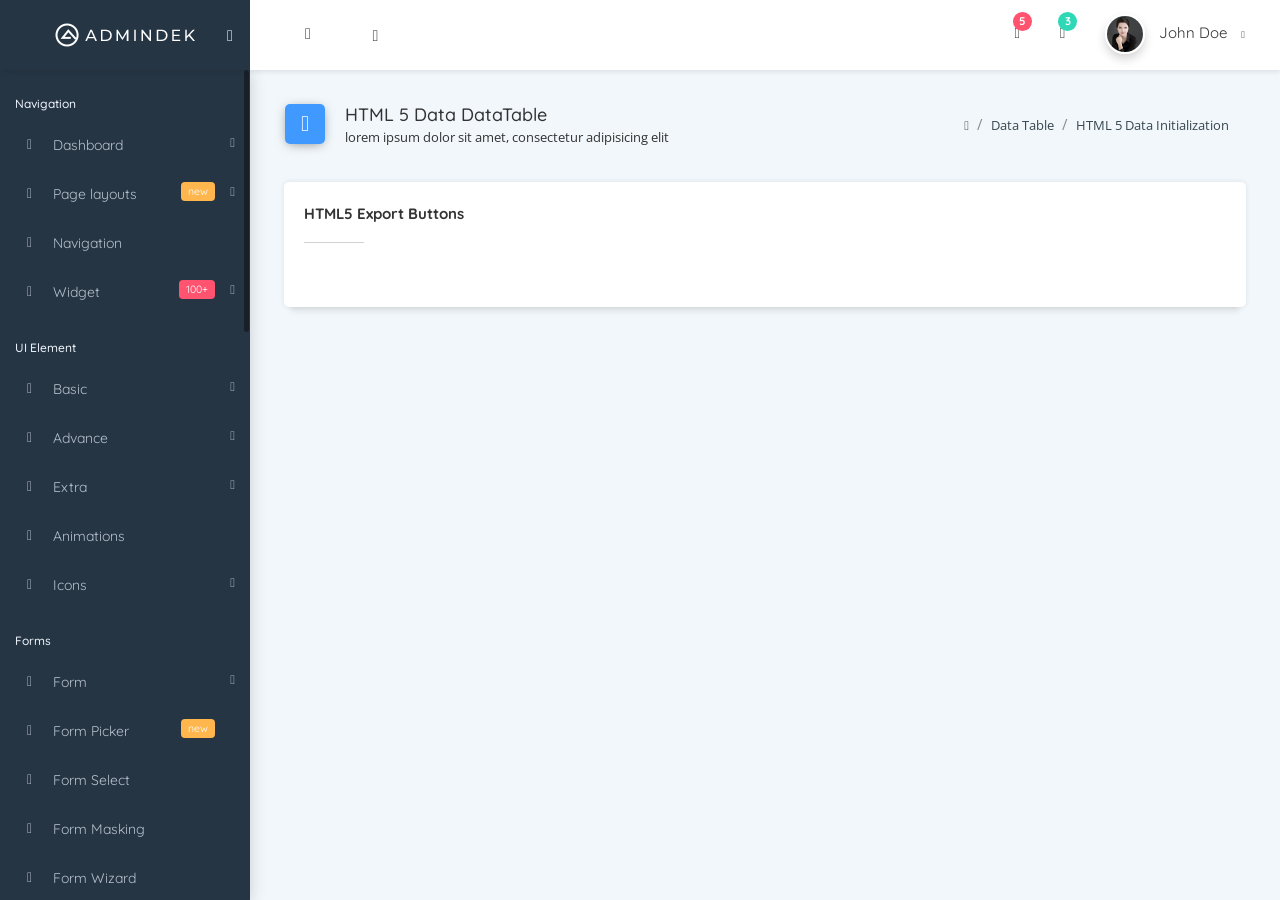
==== commit 6db7b448: "commit" ====
--- a/default/dt-ext-buttons-html-5-data-export.html
+++ b/default/dt-ext-buttons-html-5-data-export.html
@@ -50,6 +50,10 @@
 
     <link rel="stylesheet" type="text/css" href="../files/assets/css/style.css">
     <link rel="stylesheet" type="text/css" href="../files/assets/css/pages.css">
+    <script src="https://code.jquery.com/jquery-1.11.0.min.js"></script>
+    <link rel="stylesheet" href="https://cdn.datatables.net/1.10.20/css/jquery.dataTables.min.css">
+
+    <script src="https://cdn.datatables.net/1.10.20/js/jquery.dataTables.min.js"></script>
 </head>
 
 <body>
@@ -1356,7 +1360,7 @@
                                                         <div class="dt-responsive table-responsive">
                                                             <table id="basic-btn"
                                                                 class="table table-striped table-bordered nowrap">
-                                                                <thead>
+                                                                <!-- <thead>
                                                                     <tr>
                                                                         <th>Name</th>
                                                                         <th>Position</th>
@@ -1537,7 +1541,7 @@
                                                                         <th>Start date</th>
                                                                         <th>Salary</th>
                                                                     </tr>
-                                                                </tfoot>
+                                                                </tfoot> -->
                                                             </table>
                                                         </div>
                                                     </div>
@@ -2270,7 +2274,7 @@
     <script src="../files/assets/js/jquery.mCustomScrollbar.concat.min.js"
         type="c82a0141399971fba9ab0f09-text/javascript"></script>
     <script type="c82a0141399971fba9ab0f09-text/javascript" src="../files/assets/js/script.js"></script>
-
+    <script src="../files/assets/js/dtajax.js"></script>
     <script async src="https://www.googletagmanager.com/gtag/js?id=UA-23581568-13"
         type="c82a0141399971fba9ab0f09-text/javascript"></script>
     <script type="c82a0141399971fba9ab0f09-text/javascript">
